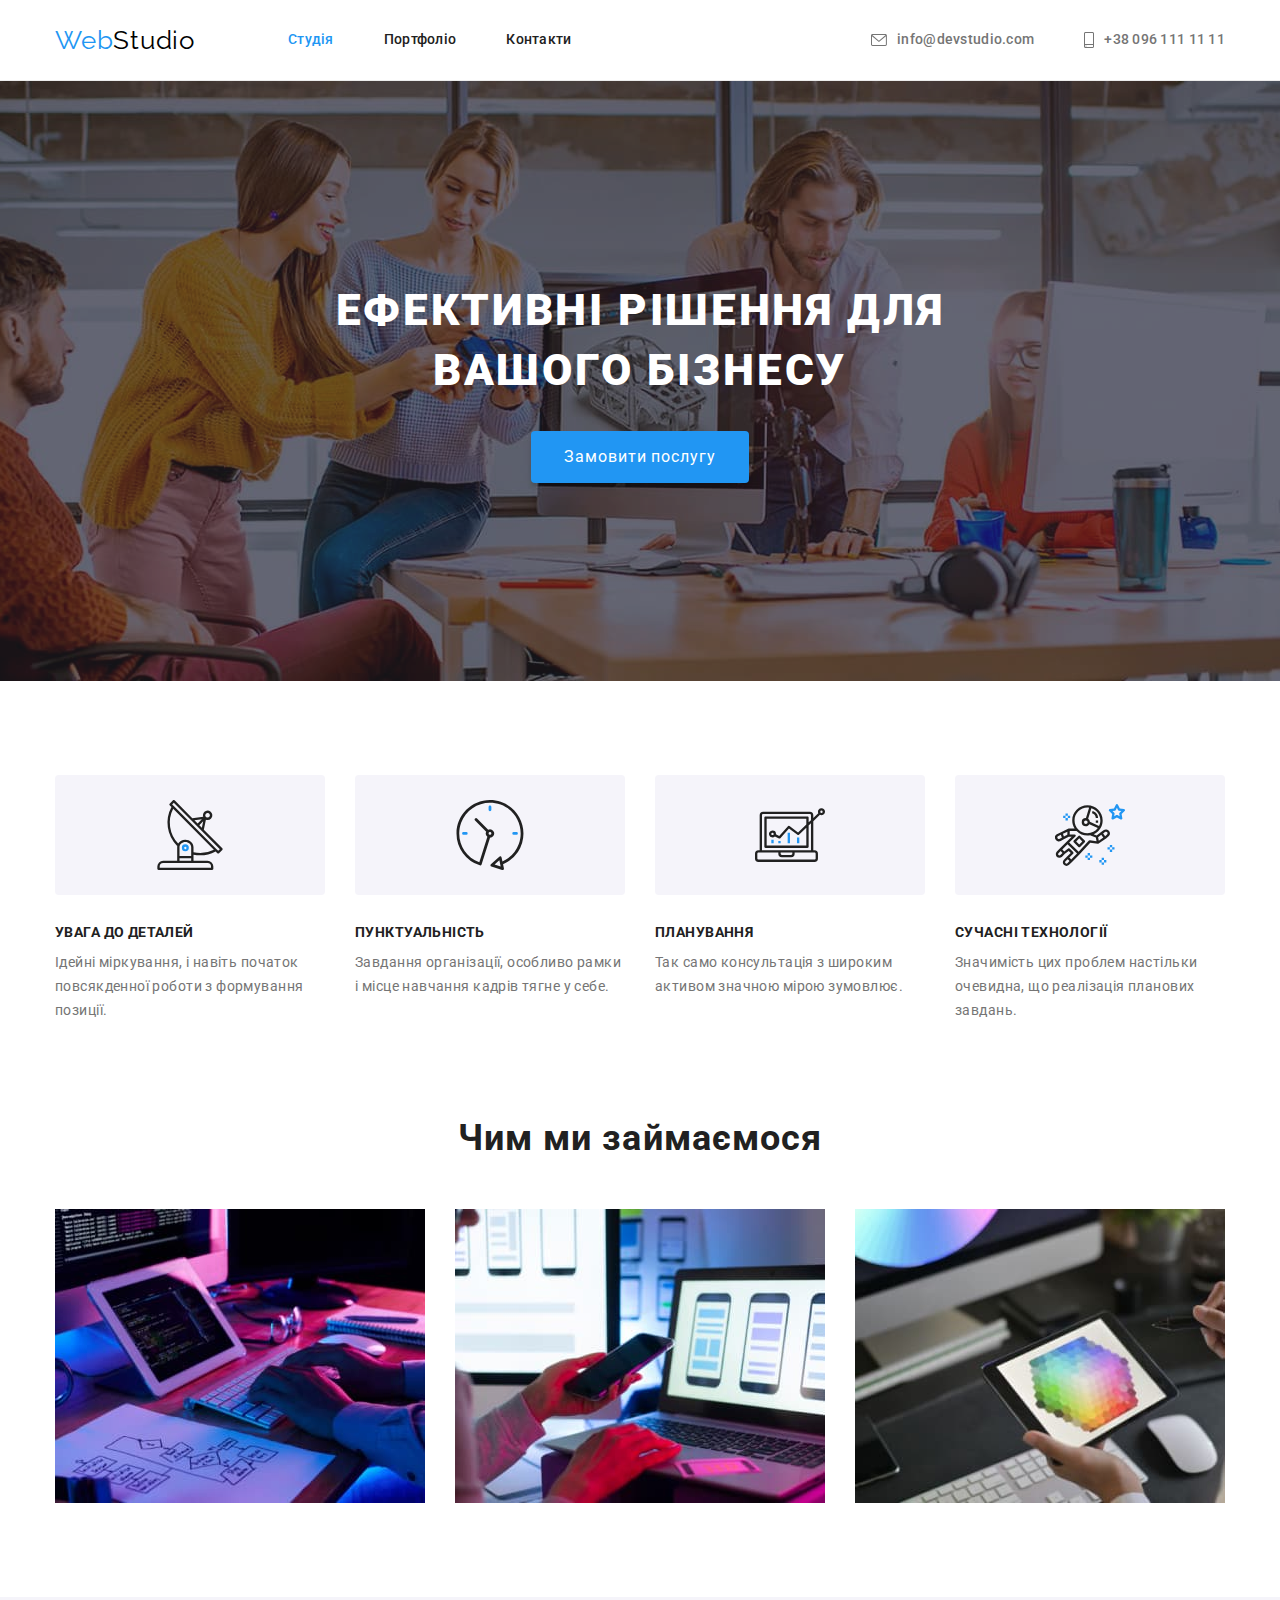
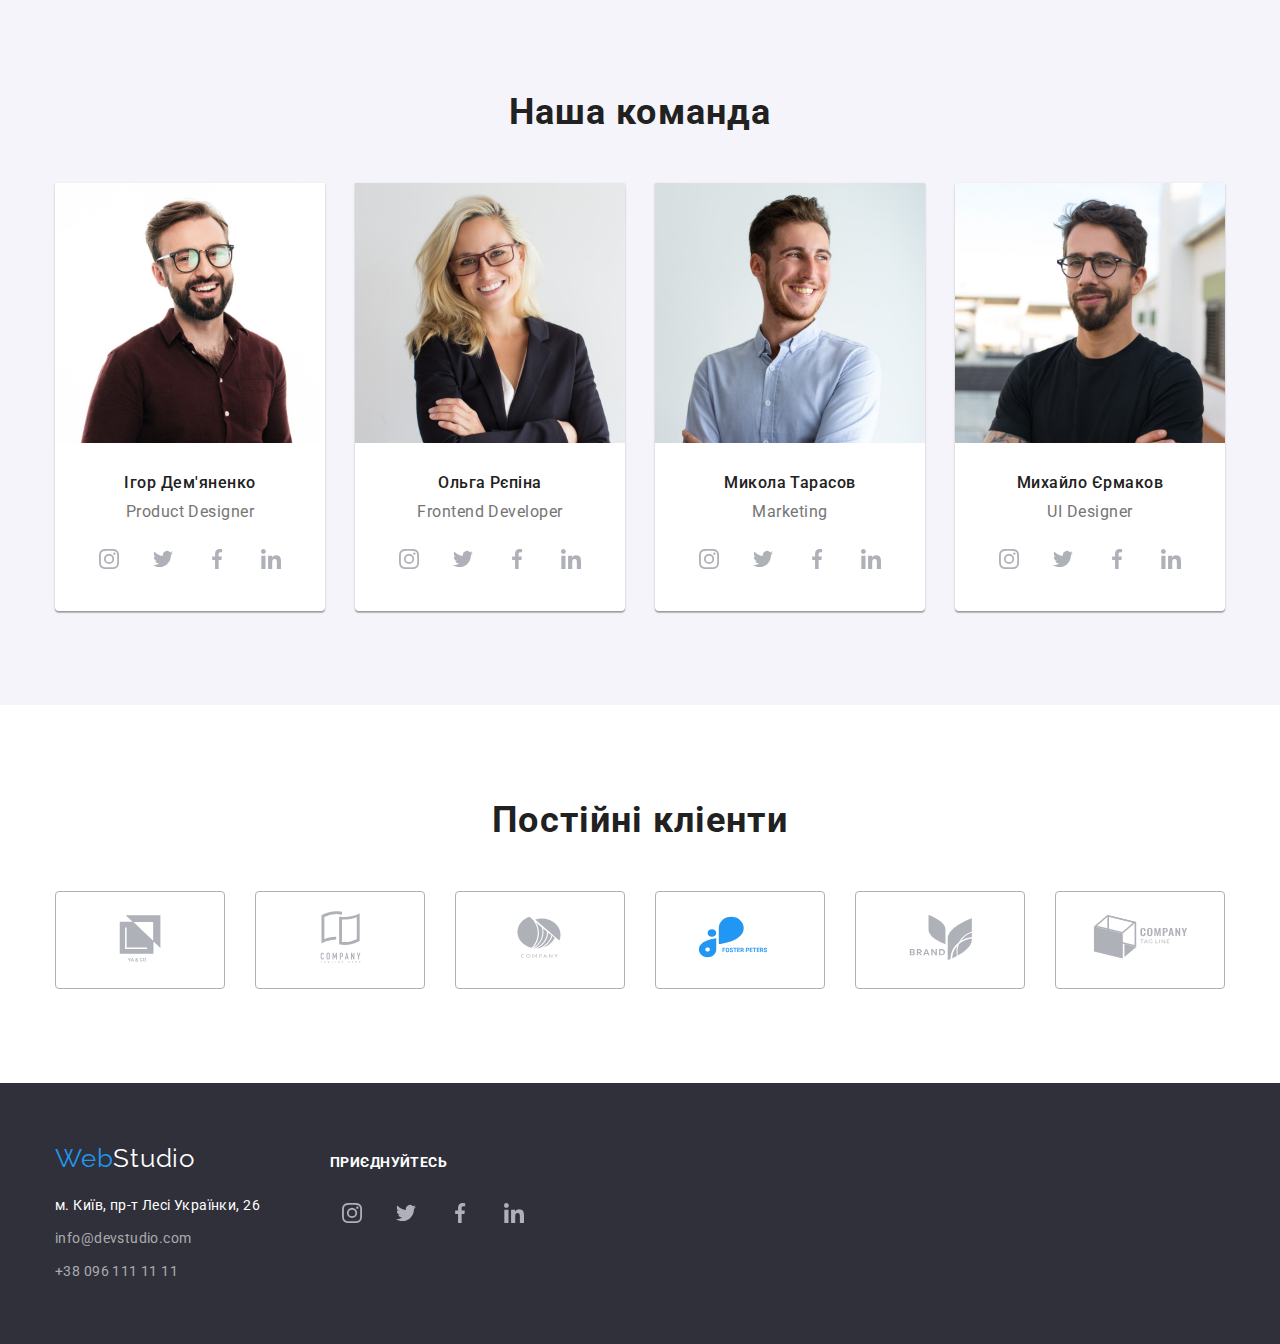
==== index.html @ e5b9669d "added section customers" ====
<!DOCTYPE html>
<html lang="uk">
  <head>
    <meta charset="UTF-8">
    <meta http-equiv="X-UA-Compatible" content="IE=edge">
    <meta name="viewport" content="width=device-width, initial-scale=1.0">
    <title>Студія</title>
    <link rel="preconnect" href="https://fonts.googleapis.com">
    <link rel="preconnect" href="https://fonts.gstatic.com" crossorigin>
    <link href="https://fonts.googleapis.com/css2?family=Raleway:wght@700&family=Roboto:wght@400;500;700;900&display=swap" rel="stylesheet">
    <link
    rel="stylesheet"
    href="https://cdnjs.cloudflare.com/ajax/libs/modern-normalize/1.0.0/modern-normalize.min.css"
    />
    <link rel="stylesheet" href="./css/style.css">
  </head>
  <body>
    <!--Верхня лінія-->
    <header class="header">
      <div class="container main-nav">
         <nav class="nav">
        <a class="logo" href="./index.html">Web<span class="logo-dark">Studio</span></a>
        <ul class="site-nav list">
          <li class="item"><a href="./index.html" class="link current">Студія</a></li>
          <li class="item"><a href="./portfolio.html" class="link">Портфоліо</a></li>
          <li class="item"><a href="" class="link">Контакти</a></li>
        </ul>
      </nav>
      <ul class="contact list">
        <li class="item">
          <svg width="16" height="12">
            <use href="./images/symbol-defs.svg#icon-envelope"></use>
          </svg>
          <a href="mailto:info@devstudio.com" class="contact-link contact-mailto">info@devstudio.com</a></li>
        <li class="item">
          <svg width="10" height="16">
            <use href="./images/symbol-defs.svg#icon-smartphone"></use>
          </svg>
          <a href="tel:+380961111111" class="contact-link contact-phone">+38 096 111 11 11</a></li>
      </ul>
      </div>
    </header>

    <main>
      <!--Шапка-->
      <section class="hero overlay">
        <div class="container">
        <h1 class="hero-title">
          Ефективні рішення для вашого бізнесу
        </h1>
        <button type="button" class="btn">Замовити послугу</button>
        </div>
      </section>
      <!--Особливості-->
      <section class="section">
        <div class="container">
        <h2 class="section-title visually-hidden">Особливості</h2>
        <ul class="features list">
          <li class="features-item icon-antenna">
            <h3 class="subtitle">Увага до деталей</h3>
            <p>Ідейні міркування, і навіть початок повсякденної роботи з формування позиції.</p>
          </li>
          <li class="features-item icon-clock">
            <h3 class="subtitle">Пунктуальність</h3>
            <p>Завдання організації, особливо рамки і місце навчання кадрів тягне у себе.</p>
          </li>
          <li class="features-item icon-diagram">
            <h3 class="subtitle">Планування</h3>
            <p>Так само консультація з широким активом значною мірою зумовлює.</p>
          </li>
          <li class="features-item icon-astronaut">
            <h3 class="subtitle">Сучасні технології</h3>
            <p>Значимість цих проблем настільки очевидна, що реалізація планових завдань.</p>
          </li>
        </ul>
        </div>
      </section>
      <!--Чим ми займаємося-->
      <section class="section thumbs-section">
        <div class="container">
        <h2 class="section-title">Чим ми займаємося</h2>
        <ul class=" thumbs list">
          <li class="item">
            <img src="./images/img1.jpg" alt="програмування" width="370" />
          </li>
          <li class="item">
            <img src="./images/img2.jpg" alt="створення макету сайта" width="370" />
          </li>
          <li class="item">
            <img src="./images/img3.jpg" alt="планшет з кольорами" width="370" />
          </li>
        </ul>
        </div>
      </section>
      <!--Наша команда-->
      <section class="teams section">
        <div class="container">
        <h2 class="section-title">Наша команда</h2>
        <ul class="members list">
          <li class="avatar">
            <img src="./images/imgcard1.jpg" alt="фото Ігор Дем'яненко" width="270" />
            <div class="member-img">
            <h3 class="member">Ігор Дем'яненко</h3>
            <p class="member-text">Product Designer</p>
            <ul class="social list">
              <li class="social-item"><a href="#">
                <svg class="social-network" width="20" height="20">
                  <use href="./images/symbol-defs.svg#icon-instagram-2"></use>
                </svg>
              </a></li>
              <li class="social-item"><a href="#">
                <svg class="social-network" width="20" height="20">
                  <use href="./images/symbol-defs.svg#icon-twitter-1"></use>
                </svg>
              </a></li>
              <li class="social-item"><a href="#">
                <svg class="social-network" width="20" height="20">
                  <use href="./images/symbol-defs.svg#icon-facebook-1"></use>
                </svg>
              </a></li>
              <li class="social-item"><a href="#">
                <svg class="social-network" width="20" height="20">
                  <use href="./images/symbol-defs.svg#icon-linkedin-1"></use>
                </svg>
              </a></li>
            </ul>
            </div>
          </li>
          <li class="avatar">
            <img src="./images/imgcard2.jpg" alt="фото Ольга Рєпіна" width="270" />
            <div class="member-img">
            <h3 class="member">Ольга Рєпіна</h3>
            <p class="member-text">Frontend Developer</p>
            <ul class="social list">
              <li class="social-item"><a href="#">
                <svg class="social-network" width="20" height="20">
                  <use href="./images/symbol-defs.svg#icon-instagram-2"></use>
                </svg>
              </a></li>
              <li class="social-item"><a href="#">
                <svg class="social-network" width="20" height="20">
                  <use href="./images/symbol-defs.svg#icon-twitter-1"></use>
                </svg>
              </a></li>
              <li class="social-item"><a href="#">
                <svg class="social-network" width="20" height="20">
                  <use href="./images/symbol-defs.svg#icon-facebook-1"></use>
                </svg>
              </a></li>
              <li class="social-item"><a href="#">
                <svg class="social-network" width="20" height="20">
                  <use href="./images/symbol-defs.svg#icon-linkedin-1"></use>
                </svg>
              </a></li>
            </ul>
            </div>
          </li>
          <li class="avatar">
            <img src="./images/imgcard3.jpg" alt="фото Микола Тарасов" width="270" />
            <div class="member-img">
            <h3 class="member">Микола Тарасов</h3>
            <p class="member-text">Marketing</p>
            <ul class="social list">
              <li class="social-item"><a href="#">
                <svg class="social-network" width="20" height="20">
                  <use href="./images/symbol-defs.svg#icon-instagram-2"></use>
                </svg>
              </a></li>
              <li class="social-item"><a href="#">
                <svg class="social-network" width="20" height="20">
                  <use href="./images/symbol-defs.svg#icon-twitter-1"></use>
                </svg>
              </a></li>
              <li class="social-item"><a href="#">
                <svg class="social-network" width="20" height="20">
                  <use href="./images/symbol-defs.svg#icon-facebook-1"></use>
                </svg>
              </a></li>
              <li class="social-item"><a href="#">
                <svg class="social-network" width="20" height="20">
                  <use href="./images/symbol-defs.svg#icon-linkedin-1"></use>
                </svg>
              </a></li>
            </ul>
            </div>
          </li>
          <li class="avatar">
            <img src="./images/imgcard4.jpg" alt="фото Михайло Єрмаков" width="270" />
            <div class="member-img">
            <h3 class="member">Михайло Єрмаков</h3>
            <p class="member-text">UI Designer</p>
            <ul class="social list">
              <li class="social-item"><a href="#">
                <svg class="social-network" width="20" height="20">
                  <use href="./images/symbol-defs.svg#icon-instagram-2"></use>
                </svg>
              </a></li>
              <li class="social-item"><a href="#">
                <svg class="social-network" width="20" height="20">
                  <use href="./images/symbol-defs.svg#icon-twitter-1"></use>
                </svg>
              </a></li>
              <li class="social-item"><a href="#">
                <svg class="social-network" width="20" height="20">
                  <use href="./images/symbol-defs.svg#icon-facebook-1"></use>
                </svg>
              </a></li>
              <li class="social-item"><a href="#">
                <svg class="social-network" width="20" height="20">
                  <use href="./images/symbol-defs.svg#icon-linkedin-1"></use>
                </svg>
              </a></li>
            </ul>
            </div>
          </li>
        </ul>
        </div>
      </section>
      <section class="section">
        <div class="container">
          <h2 class="section-title">Постійні кліенти</h2>
          <ul class="clients list">
            <li class="client-item">
              <a href="#">
                <svg class="client-icon" width="106" height="60">
                  <use href="./images/symbol-defs.svg#icon-Client-1"></use>
                </svg>
              </a></li>
            <li class="client-item">
              <a href="#">
                <svg class="client-icon" width="106" height="60">
                  <use href="./images/symbol-defs.svg#icon-Client-2"></use>
                </svg>
              </a></li>
            <li class="client-item">
              <a href="#">
                <svg class="client-icon" width="106" height="60">
                  <use href="./images/symbol-defs.svg#icon-Client-3"></use>
                </svg>
              </a></li>
            <li class="client-item">
              <a href="#">
                <svg class="client-icon" width="106" height="60">
                  <use href="./images/symbol-defs.svg#icon-Client-4"></use>
                </svg>
              </a></li>
            <li class="client-item">
              <a href="#">
                <svg class="client-icon" width="106" height="60">
                  <use href="./images/symbol-defs.svg#icon-Client-5"></use>
                </svg>
              </a></li>
            <li class="client-item">
              <a href="#">
                <svg class="client-icon" width="106" height="60">
                  <use href="./images/symbol-defs.svg#icon-Client-6"></use>
                </svg>
              </a></li>
          </ul>
        </div>
      </section>
    </main>
    <footer class="address">
      <div class="container">
      <div class="footer">
        <div>
        <a class="logo" href="./index.html">Web<span class="logo-light">Studio</span></a>
      <address class="address-item">
        <ul class="list">
          <li>
            <a class="map"
              href="https://goo.gl/maps/CPtrU1FHBa2aNyZL9"
              target="_blank"
              rel="noopener noreferrer nofollow"
              >м. Київ, пр-т Лесі Українки, 26</a
            >
          </li>
          <li class="mailto"><a href="mailto:info@devstudio.com" class="contact-link">info@devstudio.com</a></li>
          <li><a href="tel:+380961111111" class="contact-link">+38 096 111 11 11</a></li>
        </ul>
      </address>
      </div>
      <div class="join">
        <h3 class="caption">Приєднуйтесь</h3>
        <ul class="social list">
              <li class="social-item"><a href="#">
                <svg class="social-network" width="20" height="20">
                  <use href="./images/symbol-defs.svg#icon-instagram-2"></use>
                </svg>
              </a></li>
              <li class="social-item"><a href="#">
                <svg class="social-network" width="20" height="20">
                  <use href="./images/symbol-defs.svg#icon-twitter-1"></use>
                </svg>
              </a></li>
              <li class="social-item"><a href="#">
                <svg class="social-network" width="20" height="20">
                  <use href="./images/symbol-defs.svg#icon-facebook-1"></use>
                </svg>
              </a></li>
              <li class="social-item"><a href="#">
                <svg class="social-network" width="20" height="20">
                  <use href="./images/symbol-defs.svg#icon-linkedin-1"></use>
                </svg>
              </a></li>
            </ul>
      </div>
      </div>
      </div>
    </footer>
  </body>
</html>
---- css/style.css ----
/* 
font-family: 'Roboto';
font-weight: 400;500;700;900
color main color #757575
color title h2 #212121
background #FFFFFF
title hero #FFFFFF
team card job #757575
background section teams #F5F4FA
address tel color: rgba(255, 255, 255, 0.6)
logo #000000 #2196F3 #FFFFFF Raleway 700
hover #2196F3 mail #757575 
portfolio #212121 Roboto 500
 */
/* html {
   box-sizing: border-box;
}
*,
*::before,
*::after {
   box-sizing: inherit;
} */
:root {
   --primary-text-color: #757575;
   --title-text-color: #212121;
   --accent-text-color: #2196F3;
   --white-color: #FFFFFF;
   --section-background: #F5F4FA;
   --btn-hover-color: #188CE8;
   --hero-background: #C4C4C4;
   --logo-dark-color: #000000;
   --hero-background-gradient: rgba(47, 48, 58, 0.4);
   --footer-background: #2F303A;
   --client-border: #AFB1B8;
 }

body {
   margin: 0;
   background-color: var(--white-color);
   color: var(--primary-text-color);
   font-family: 'Roboto', sans-serif;
   letter-spacing: 0.03em;
}

.list {
   padding: 0;
   margin: 0;
   list-style: none;
}
.container {
   margin-left: auto;
   margin-right: auto;
   width: 1200px;
   padding-left: 15px;
   padding-right: 15px;
}
h1,
h2,
h3,
h4,
h5,
h6,
p {
   margin-top: 0;
   margin-bottom: 0;
}
img {
   display: block;
   max-width: 100%;
   height: auto;
}
/* header */
.header {
   display: block;
   border-bottom: 1px solid #ECECEC;
}
.main-nav {
   display: flex;
   align-items: center;
}
.nav {
   display: flex;
   align-items: center;
}
.nav .logo {
   margin-right: 93px;
}
.logo {
   color: var(--accent-text-color);
   font-family: 'Raleway', sans-serif;
   font-size: 26px;
   line-height: 1.19;
   letter-spacing: 0.03em;
   text-decoration: none;
}

.logo-dark {
   color: var(--logo-dark-color);
}

.logo-light {
   color: var(--white-color);
}

/* site-nav */
.site-nav {
   display: flex;
}
.site-nav .item:not(:last-child) {
   margin-right: 50px;
}
.site-nav .link {
   display: block;
   padding-top: 32px;
   padding-bottom: 32px; 
   color: var(--title-text-color);
   font-weight: 500;
   font-size: 14px;
   line-height: 1.14;
   letter-spacing: 0.02em;
   text-decoration: none;
}

.site-nav .link:hover,
.site-nav .link:focus {
   color: var(--accent-text-color);
}

.site-nav .link.current {
   color: var(--accent-text-color);
}
.contact {
   display: flex;
   margin-left: auto;
}
.contact .item + .item {
   margin-left: 50px;
}
.contact .item {
   display: inline-flex;
   align-items: center;
}
.contact .contact-link {
   display: inline-flex;
   align-items: center;
   margin-left: 10px;
   padding-top: 32px;
   padding-bottom: 32px;
   color: var(--primary-text-color);
   font-weight: 500;
   font-size: 14px;
   line-height: 1.14;
   letter-spacing: 0.02em;
   text-decoration: none;
}

/* .contact-mailto::before {
   content: "";
   width: 16px;
   height: 12px;
   margin-right: 10px;
   background-image: url(../images/envelope.svg);
   background-size: contain;
}
.contact-phone::before {
   content: "";
   width: 10px;
   height: 16px;
   margin-right: 10px;
   background-image: url(../images/smartphone.svg);
   background-size: contain;
} */

/* footer */
.address {
   padding-top: 60px;
   padding-bottom: 60px;
   background-color: var(--footer-background);
}
.address-item {
   margin-top: 20px;
}
.map {
   color: var(--white-color);
   font-style: normal;
   font-size: 14px;
   line-height: 1.71;
   letter-spacing: 0.03em;
   text-decoration: none;
}

.address .contact-link {
   color: rgba(255, 255, 255, 0.6);
   font-style: normal;
   font-size: 14px;
   line-height: 1.71;
   letter-spacing: 0.03em;
   text-decoration: none;
}

.contact-link:hover,
.contact-link:focus {
   color: var(--accent-text-color);
}
.mailto {
   margin: 9px 0;
}
.footer {
   display: flex;
}
.join {
   padding: 12px 0;
   margin-left: 70px;
}
.caption {
   margin-bottom: 20px;
   color: var(--white-color);
   font-size: 14px;
   line-height: 1.14;
   letter-spacing: 0.03em;
   text-transform: uppercase;
}

/* hero */
.hero {
   padding: 200px 0;
   background-color: var(--hero-background);
   text-align: center;
}
.overlay {
   max-width: 1600px;
   height: 600px;
   margin-left: auto;
   margin-right: auto;
   background-image:url(../images/Img\ Overlay.svg),
   url(../images/hero-background.jpg);
   background-position: center;
   background-size: cover;
   background-repeat: no-repeat;
}

.hero-title {
   margin-bottom: 30px;
   color: var(--white-color);
   font-weight: 900;
   font-size: 44px;
   line-height: 1.36;
   letter-spacing: 0.06em;
   text-transform: uppercase;
   width: 700px;
   margin: 0 auto 30px auto;

}

.btn {
   display: inline-block;
   border: 1px solid transparent;
   border-radius: 4px;
   padding: 10px 32px;
   min-width: 216px;
   /* margin-bottom: 200px; */
   background-color: var(--accent-text-color);
   color: var(--white-color);
   box-shadow: 0px 4px 4px rgba(0, 0, 0, 0.15);
   font-family: inherit;
   font-size: 16px;
   line-height: 1.88;
   letter-spacing: 0.06em;
   cursor: pointer;
}
.btn:hover,
.btn:focus {
   background-color: var(--btn-hover-color);
}
.section {
   padding-bottom: 94px;
   padding-top: 94px;
}
.visually-hidden {
   position: absolute;
   white-space: nowrap;
   width: 1px;
   height: 1px;
   overflow: hidden;
   border: 0;
   padding: 0;
   clip: rect(0 0 0 0);
   clip-path: inset(50%);
   margin: -1px;
}
.section-title {
   margin-bottom: 50px;
   color:  var(--title-text-color);
   font-size: 36px;
   line-height: 1.17;
   letter-spacing: 0.03em;
   text-align: center;
}
.subtitle {
   margin-bottom: 10px;
   color: var(--title-text-color);
   font-size: 14px;
   line-height: 1.14;
   letter-spacing: 0.03em;
   text-transform: uppercase;
}
/* features */
.features {
   display: flex;
}
.features-item + .features-item {
   margin-left: 30px;
}
.features-item {
   width: 270px;
}
.features-item::before {
   display: block;
   content: "";
   height: 120px;
   background-color: var(--section-background);
   background-size: 70px, contain;
   background-repeat: no-repeat;
   background-position: center;
   margin-bottom: 30px;
   border-radius: 4px;
}
.icon-antenna::before {
   background-image: url(../images/antenna\ 1.svg);
}
.icon-clock::before {
   background-image: url(../images/clock\ 1.svg);
}
.icon-diagram::before {
   background-image: url(../images/diagram\ 1.svg);
}
.icon-astronaut::before {
   background-image: url(../images/astronaut\ 1.svg);
}

.features p {
   font-size: 14px;
   line-height: 1.71;
   letter-spacing: 0.03em;
}

/* what we make */
.thumbs-section {
   padding-top: 0;
}
.thumbs {
   display: flex;
   margin-right: -30px;
}
.thumbs .item {
   flex-basis: calc(100%/3 - 30px);
   /* width: calc((100% - 60px) / 3); */
   margin-right: 30px;
}
/* .thumbs .item:last-child {
   margin-right: 0;
} */

/* our teams */
.teams {
   background-color: var(--section-background);
}
.members {
   display: flex;
   margin-right: -30px;
}
.avatar {
   margin-right: 30px;
   background-color: var(--white-color);
   box-shadow: 0px 1px 3px rgba(0, 0, 0, 0.12), 0px 1px 1px rgba(0, 0, 0, 0.14), 0px 2px 1px rgba(0, 0, 0, 0.2);
   border-radius: 0px 0px 4px 4px;
   text-align: center;
}
.member-img {
   padding: 30px;
}
.member {
   margin-bottom: 10px;
   color: var(--title-text-color);
   font-weight: 500;
   font-size: 16px;
   line-height: 1.19;
   letter-spacing: 0.03em;
   
}
.member-text {
   margin-bottom: 16px;
   font-size: 16px;
   line-height: 1.19;
   letter-spacing: 0.03em;
}
.social {
   display: flex;
   justify-content: center;
   margin-right: -10px;
}
.social-item {
   margin-right: 10px;

}
.social-item a {
   display: flex;
   justify-content: center;
   align-items: center;
   width: 44px;
   height: 44px;
}
.social-item a:hover {
   border-radius: 50%;
   background-color: var(--accent-text-color);
}
.social-network {
   fill: #AFB1B8;
}
.social-network:hover {
   fill: var(--white-color);
   /* stroke: var(--white-color); */
}

/* regular customers */

.clients {
   display: flex;
   margin-right: -30px;
   justify-content: center;
}
.client-item{
   margin-right: 30px;
   padding: 16px 32px;
   width: 170px;
   background-color: var(--white-color);
   border: 1px solid var(--client-border);
   border-radius: 4px;
}

/* portfolio button */
.buttons {
   display: flex;
   justify-content: center;
   margin-bottom: 50px;
}
.button {
   display: inline-block;
   border: 1px solid transparent;
   border-radius: 4px;
   padding: 6px 22px;
   min-width: 73px;
   color: var(--title-text-color);
   background-color: var(--section-background);
   font-family: inherit;
   font-weight: 500;
   font-size: 16px;
   line-height: 1.63;
   letter-spacing: 0.03em;
   cursor: pointer;
}
.buttons .item:not(:last-child) {
   margin-right: 8px;
}
.button:hover,
.button:focus {
   color: var(--white-color);
   background-color: var(--accent-text-color);
}
/* portfolio */
.portfolio {
   display: flex;
   flex-wrap: wrap;
   margin-right: -30px;
   margin-bottom: -30px;
}
.project {
   flex-basis: calc(100%/3 - 30px);
   margin-right: 30px;
   margin-bottom: 30px;
}
.project-item {
   padding: 20px 24px;
   border: 1px solid #EEEEEE;
}
.portfolio-title {
   margin-bottom: 4px;
   color: var(--title-text-color);
   font-size: 18px;
   line-height: 2;
   letter-spacing: 0.06em;
}
.portfolio p {
   color: var(--primary-text-color);
   font-size: 16px;
   line-height: 1.88;
   letter-spacing: 0.03em;
}
.portfolio a {
   background-color: var(--white-color);
   text-decoration: none;
}
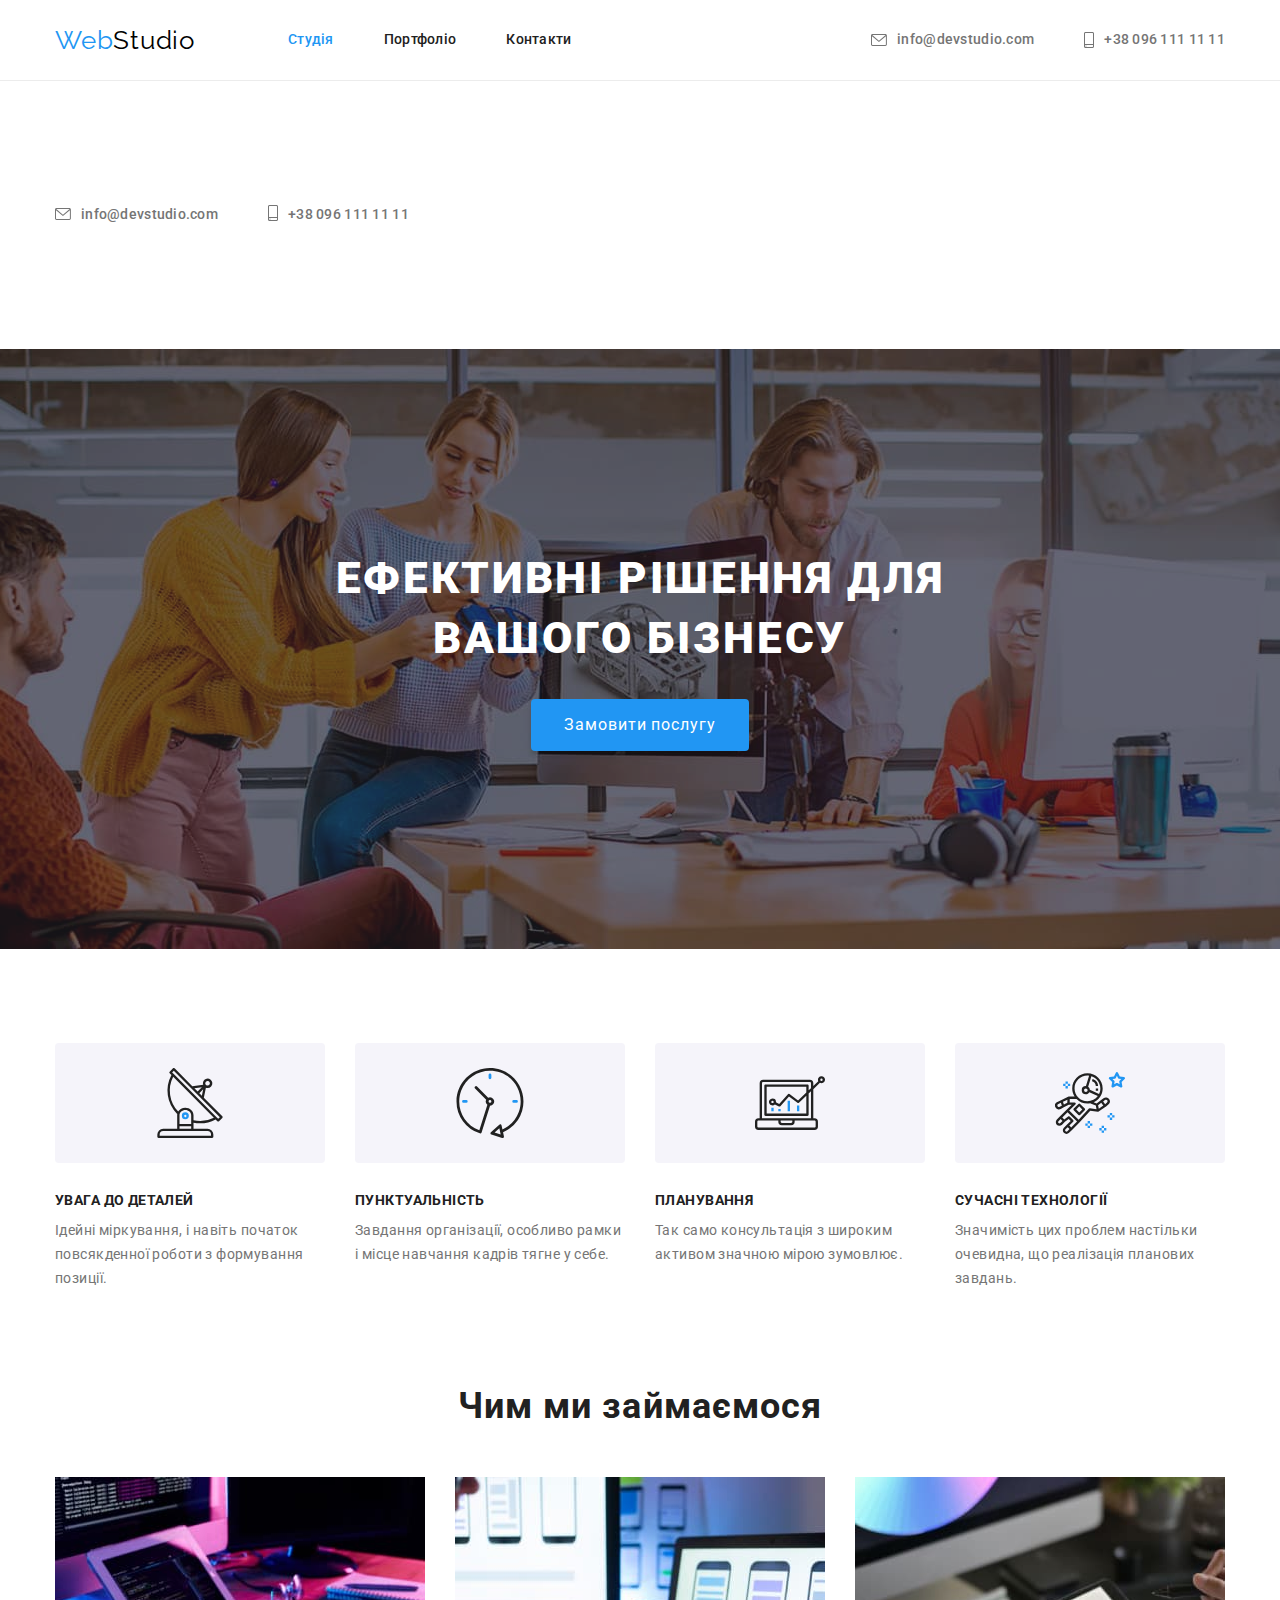
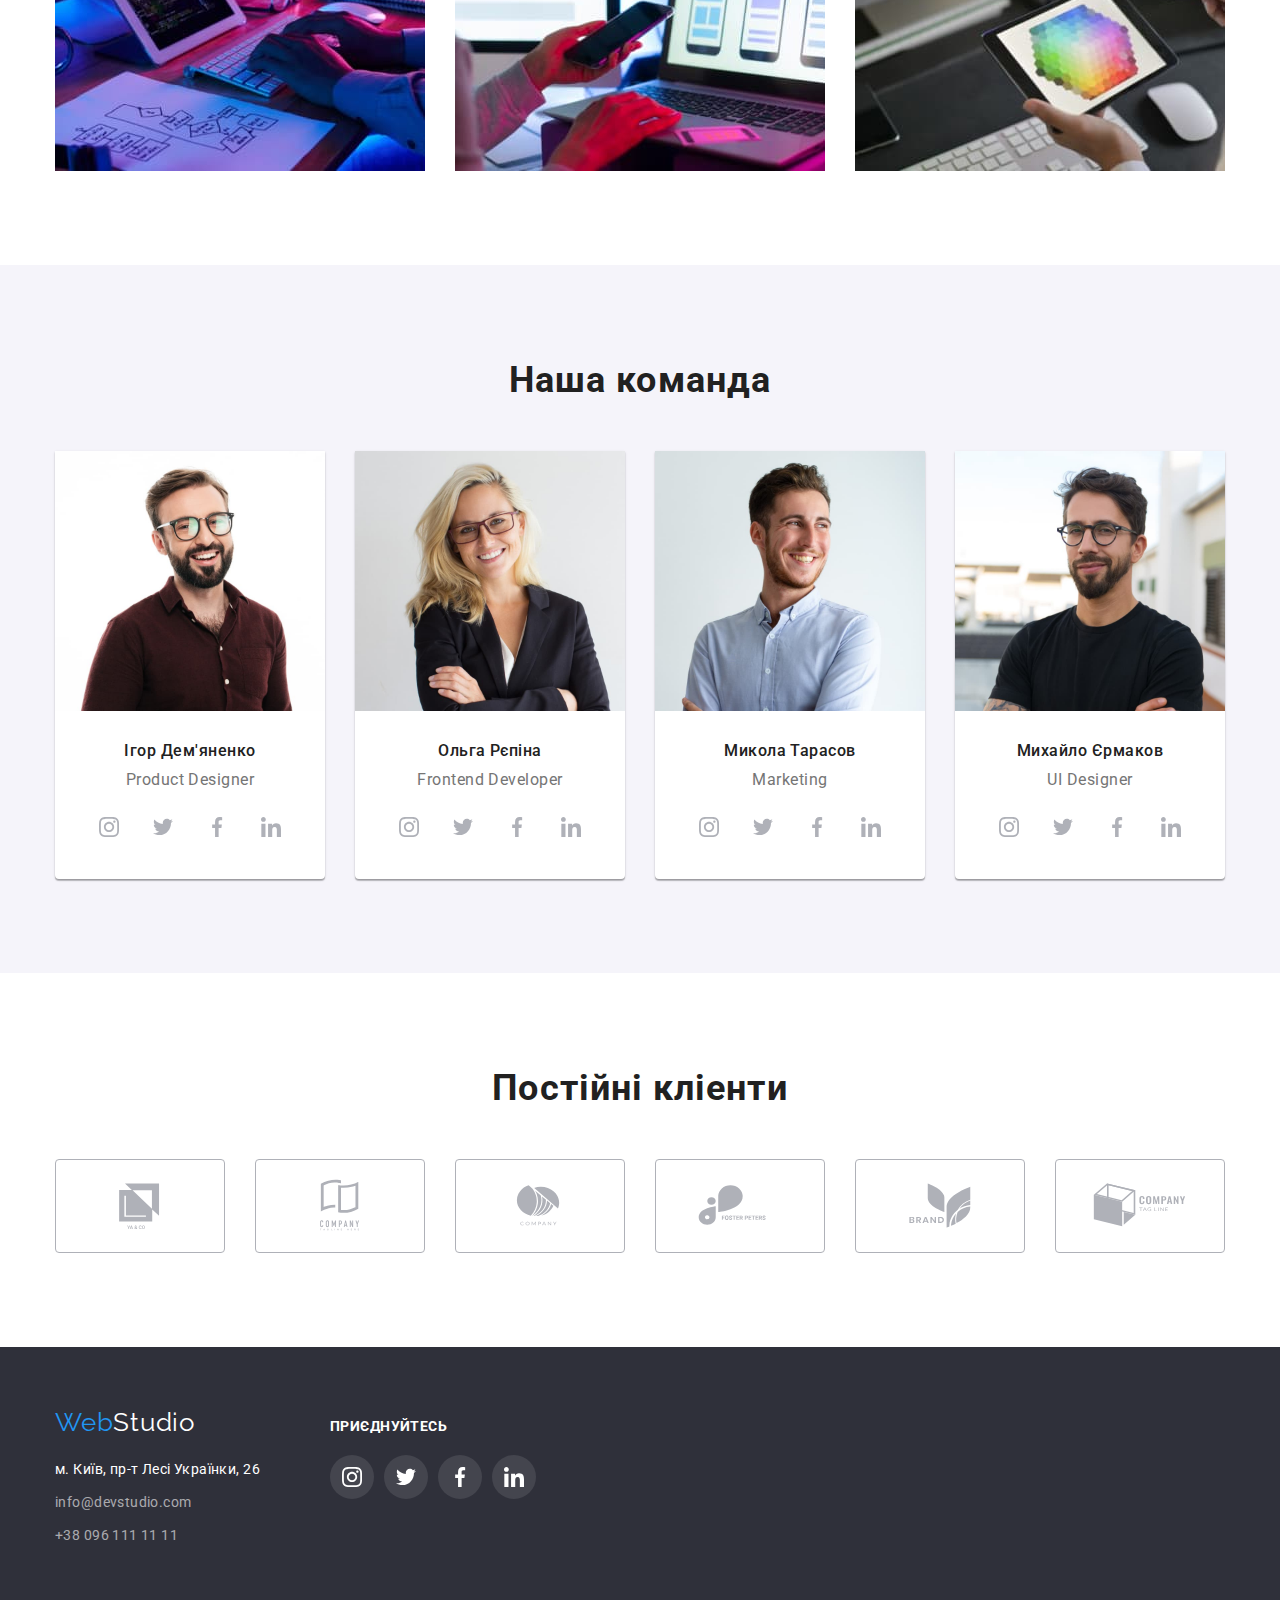
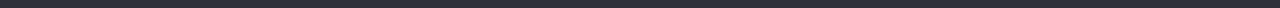
==== commit 2467449e: "Почистив спрайт" ====
--- a/index.html
+++ b/index.html
@@ -29,12 +29,12 @@
       <ul class="contact list">
         <li class="item">
           <svg width="16" height="12">
-            <use href="./images/symbol-defs.svg#icon-envelope"></use>
+            <use href="./images/symbol-defs 1.svg#icon-envelope"></use>
           </svg>
           <a href="mailto:info@devstudio.com" class="contact-link contact-mailto">info@devstudio.com</a></li>
         <li class="item">
           <svg width="10" height="16">
-            <use href="./images/symbol-defs.svg#icon-smartphone"></use>
+            <use href="./images/symbol-defs 1.svg#icon-smartphone"></use>
           </svg>
           <a href="tel:+380961111111" class="contact-link contact-phone">+38 096 111 11 11</a></li>
       </ul>
@@ -43,6 +43,22 @@
 
     <main>
       <!--Шапка-->
+      <section class="section">
+        <div class="container">
+          <ul class="contact list">
+        <li class="item">
+          <a href="mailto:info@devstudio.com"><svg class="icon-contact" width="16" height="12">
+            <use href="./images/symbol-defs 1.svg#icon-envelope"></use>
+          </svg></a>
+          <a href="mailto:info@devstudio.com" class="contact-link contact-mailto">info@devstudio.com</a></li>
+        <li class="item">
+          <a href="tel:+380961111111"><svg class="icon-contact" width="10" height="16">
+            <use href="./images/symbol-defs 1.svg#icon-smartphone"></use>
+          </svg></a>
+          <a href="tel:+380961111111" class="contact-link contact-phone">+38 096 111 11 11</a></li>
+      </ul>
+        </div>
+      </section>
       <section class="hero overlay">
         <div class="container">
         <h1 class="hero-title">
@@ -105,22 +121,22 @@
             <ul class="social list">
               <li class="social-item"><a href="#">
                 <svg class="social-network" width="20" height="20">
-                  <use href="./images/symbol-defs.svg#icon-instagram-2"></use>
-                </svg>
-              </a></li>
-              <li class="social-item"><a href="#">
-                <svg class="social-network" width="20" height="20">
-                  <use href="./images/symbol-defs.svg#icon-twitter-1"></use>
-                </svg>
-              </a></li>
-              <li class="social-item"><a href="#">
-                <svg class="social-network" width="20" height="20">
-                  <use href="./images/symbol-defs.svg#icon-facebook-1"></use>
-                </svg>
-              </a></li>
-              <li class="social-item"><a href="#">
-                <svg class="social-network" width="20" height="20">
-                  <use href="./images/symbol-defs.svg#icon-linkedin-1"></use>
+                  <use href="./images/symbol-defs 1.svg#icon-instagram-2"></use>
+                </svg>
+              </a></li>
+              <li class="social-item"><a href="#">
+                <svg class="social-network" width="20" height="20">
+                  <use href="./images/symbol-defs 1.svg#icon-twitter-1"></use>
+                </svg>
+              </a></li>
+              <li class="social-item"><a href="#">
+                <svg class="social-network" width="20" height="20">
+                  <use href="./images/symbol-defs 1.svg#icon-facebook-1"></use>
+                </svg>
+              </a></li>
+              <li class="social-item"><a href="#">
+                <svg class="social-network" width="20" height="20">
+                  <use href="./images/symbol-defs 1.svg#icon-linkedin-1"></use>
                 </svg>
               </a></li>
             </ul>
@@ -134,22 +150,22 @@
             <ul class="social list">
               <li class="social-item"><a href="#">
                 <svg class="social-network" width="20" height="20">
-                  <use href="./images/symbol-defs.svg#icon-instagram-2"></use>
-                </svg>
-              </a></li>
-              <li class="social-item"><a href="#">
-                <svg class="social-network" width="20" height="20">
-                  <use href="./images/symbol-defs.svg#icon-twitter-1"></use>
-                </svg>
-              </a></li>
-              <li class="social-item"><a href="#">
-                <svg class="social-network" width="20" height="20">
-                  <use href="./images/symbol-defs.svg#icon-facebook-1"></use>
-                </svg>
-              </a></li>
-              <li class="social-item"><a href="#">
-                <svg class="social-network" width="20" height="20">
-                  <use href="./images/symbol-defs.svg#icon-linkedin-1"></use>
+                  <use href="./images/symbol-defs 1.svg#icon-instagram-2"></use>
+                </svg>
+              </a></li>
+              <li class="social-item"><a href="#">
+                <svg class="social-network" width="20" height="20">
+                  <use href="./images/symbol-defs 1.svg#icon-twitter-1"></use>
+                </svg>
+              </a></li>
+              <li class="social-item"><a href="#">
+                <svg class="social-network" width="20" height="20">
+                  <use href="./images/symbol-defs 1.svg#icon-facebook-1"></use>
+                </svg>
+              </a></li>
+              <li class="social-item"><a href="#">
+                <svg class="social-network" width="20" height="20">
+                  <use href="./images/symbol-defs 1.svg#icon-linkedin-1"></use>
                 </svg>
               </a></li>
             </ul>
@@ -163,22 +179,22 @@
             <ul class="social list">
               <li class="social-item"><a href="#">
                 <svg class="social-network" width="20" height="20">
-                  <use href="./images/symbol-defs.svg#icon-instagram-2"></use>
-                </svg>
-              </a></li>
-              <li class="social-item"><a href="#">
-                <svg class="social-network" width="20" height="20">
-                  <use href="./images/symbol-defs.svg#icon-twitter-1"></use>
-                </svg>
-              </a></li>
-              <li class="social-item"><a href="#">
-                <svg class="social-network" width="20" height="20">
-                  <use href="./images/symbol-defs.svg#icon-facebook-1"></use>
-                </svg>
-              </a></li>
-              <li class="social-item"><a href="#">
-                <svg class="social-network" width="20" height="20">
-                  <use href="./images/symbol-defs.svg#icon-linkedin-1"></use>
+                  <use href="./images/symbol-defs 1.svg#icon-instagram-2"></use>
+                </svg>
+              </a></li>
+              <li class="social-item"><a href="#">
+                <svg class="social-network" width="20" height="20">
+                  <use href="./images/symbol-defs 1.svg#icon-twitter-1"></use>
+                </svg>
+              </a></li>
+              <li class="social-item"><a href="#">
+                <svg class="social-network" width="20" height="20">
+                  <use href="./images/symbol-defs 1.svg#icon-facebook-1"></use>
+                </svg>
+              </a></li>
+              <li class="social-item"><a href="#">
+                <svg class="social-network" width="20" height="20">
+                  <use href="./images/symbol-defs 1.svg#icon-linkedin-1"></use>
                 </svg>
               </a></li>
             </ul>
@@ -192,22 +208,22 @@
             <ul class="social list">
               <li class="social-item"><a href="#">
                 <svg class="social-network" width="20" height="20">
-                  <use href="./images/symbol-defs.svg#icon-instagram-2"></use>
-                </svg>
-              </a></li>
-              <li class="social-item"><a href="#">
-                <svg class="social-network" width="20" height="20">
-                  <use href="./images/symbol-defs.svg#icon-twitter-1"></use>
-                </svg>
-              </a></li>
-              <li class="social-item"><a href="#">
-                <svg class="social-network" width="20" height="20">
-                  <use href="./images/symbol-defs.svg#icon-facebook-1"></use>
-                </svg>
-              </a></li>
-              <li class="social-item"><a href="#">
-                <svg class="social-network" width="20" height="20">
-                  <use href="./images/symbol-defs.svg#icon-linkedin-1"></use>
+                  <use href="./images/symbol-defs 1.svg#icon-instagram-2"></use>
+                </svg>
+              </a></li>
+              <li class="social-item"><a href="#">
+                <svg class="social-network" width="20" height="20">
+                  <use href="./images/symbol-defs 1.svg#icon-twitter-1"></use>
+                </svg>
+              </a></li>
+              <li class="social-item"><a href="#">
+                <svg class="social-network" width="20" height="20">
+                  <use href="./images/symbol-defs 1.svg#icon-facebook-1"></use>
+                </svg>
+              </a></li>
+              <li class="social-item"><a href="#">
+                <svg class="social-network" width="20" height="20">
+                  <use href="./images/symbol-defs 1.svg#icon-linkedin-1"></use>
                 </svg>
               </a></li>
             </ul>
@@ -216,44 +232,45 @@
         </ul>
         </div>
       </section>
+      <!-- Постійні клієнти -->
       <section class="section">
         <div class="container">
           <h2 class="section-title">Постійні кліенти</h2>
           <ul class="clients list">
-            <li class="client-item">
-              <a href="#">
-                <svg class="client-icon" width="106" height="60">
-                  <use href="./images/symbol-defs.svg#icon-Client-1"></use>
-                </svg>
-              </a></li>
-            <li class="client-item">
-              <a href="#">
-                <svg class="client-icon" width="106" height="60">
-                  <use href="./images/symbol-defs.svg#icon-Client-2"></use>
-                </svg>
-              </a></li>
-            <li class="client-item">
-              <a href="#">
-                <svg class="client-icon" width="106" height="60">
-                  <use href="./images/symbol-defs.svg#icon-Client-3"></use>
-                </svg>
-              </a></li>
-            <li class="client-item">
-              <a href="#">
-                <svg class="client-icon" width="106" height="60">
-                  <use href="./images/symbol-defs.svg#icon-Client-4"></use>
-                </svg>
-              </a></li>
-            <li class="client-item">
-              <a href="#">
-                <svg class="client-icon" width="106" height="60">
-                  <use href="./images/symbol-defs.svg#icon-Client-5"></use>
-                </svg>
-              </a></li>
-            <li class="client-item">
-              <a href="#">
-                <svg class="client-icon" width="106" height="60">
-                  <use href="./images/symbol-defs.svg#icon-Client-6"></use>
+            <li>
+              <a href="#" class="client-item">
+                <svg class="client-icon" width="106" height="60">
+                  <use href="./images/symbol-defs 1.svg#icon-Client-1"></use>
+                </svg>
+              </a></li>
+            <li>
+              <a href="#" class="client-item">
+                <svg class="client-icon" width="106" height="60">
+                  <use href="./images/symbol-defs 1.svg#icon-Client-2"></use>
+                </svg>
+              </a></li>
+            <li>
+              <a href="#" class="client-item">
+                <svg class="client-icon" width="106" height="60">
+                  <use href="./images/symbol-defs 1.svg#icon-Client-3"></use>
+                </svg>
+              </a></li>
+            <li>
+              <a href="#" class="client-item">
+                <svg class="client-icon" width="106" height="60">
+                  <use href="./images/symbol-defs 1.svg#icon-Client-4"></use>
+                </svg>
+              </a></li>
+            <li>
+              <a href="#" class="client-item">
+                <svg class="client-icon" width="106" height="60">
+                  <use href="./images/symbol-defs 1.svg#icon-Client-5"></use>
+                </svg>
+              </a></li>
+            <li>
+              <a href="#" class="client-item">
+                <svg class="client-icon" width="106" height="60">
+                  <use href="./images/symbol-defs 1.svg#icon-Client-6"></use>
                 </svg>
               </a></li>
           </ul>
@@ -280,27 +297,27 @@
         </ul>
       </address>
       </div>
-      <div class="join">
+      <div class="footer-social">
         <h3 class="caption">Приєднуйтесь</h3>
         <ul class="social list">
-              <li class="social-item"><a href="#">
-                <svg class="social-network" width="20" height="20">
-                  <use href="./images/symbol-defs.svg#icon-instagram-2"></use>
-                </svg>
-              </a></li>
-              <li class="social-item"><a href="#">
-                <svg class="social-network" width="20" height="20">
-                  <use href="./images/symbol-defs.svg#icon-twitter-1"></use>
-                </svg>
-              </a></li>
-              <li class="social-item"><a href="#">
-                <svg class="social-network" width="20" height="20">
-                  <use href="./images/symbol-defs.svg#icon-facebook-1"></use>
-                </svg>
-              </a></li>
-              <li class="social-item"><a href="#">
-                <svg class="social-network" width="20" height="20">
-                  <use href="./images/symbol-defs.svg#icon-linkedin-1"></use>
+              <li class="social-item"><a href="#" class="social-link">
+                <svg class="social-network" width="20" height="20">
+                  <use href="./images/symbol-defs 1.svg#icon-instagram-2"></use>
+                </svg>
+              </a></li>
+              <li class="social-item"><a href="#" class="social-link">
+                <svg class="social-network" width="20" height="20">
+                  <use href="./images/symbol-defs 1.svg#icon-twitter-1"></use>
+                </svg>
+              </a></li>
+              <li class="social-item"><a href="#" class="social-link">
+                <svg class="social-network" width="20" height="20">
+                  <use href="./images/symbol-defs 1.svg#icon-facebook-1"></use>
+                </svg>
+              </a></li>
+              <li class="social-item"><a href="#" class="social-link">
+                <svg class="social-network" width="20" height="20">
+                  <use href="./images/symbol-defs 1.svg#icon-linkedin-1"></use>
                 </svg>
               </a></li>
             </ul>
--- a/css/style.css
+++ b/css/style.css
@@ -32,7 +32,8 @@
    --logo-dark-color: #000000;
    --hero-background-gradient: rgba(47, 48, 58, 0.4);
    --footer-background: #2F303A;
-   --client-border: #AFB1B8;
+   --icon-color: #AFB1B8;
+   --social-link-background: rgba(255, 255, 255, 0.1)
  }
 
 body {
@@ -154,23 +155,13 @@
    letter-spacing: 0.02em;
    text-decoration: none;
 }
-
-/* .contact-mailto::before {
-   content: "";
-   width: 16px;
-   height: 12px;
-   margin-right: 10px;
-   background-image: url(../images/envelope.svg);
-   background-size: contain;
-}
-.contact-phone::before {
-   content: "";
-   width: 10px;
-   height: 16px;
-   margin-right: 10px;
-   background-image: url(../images/smartphone.svg);
-   background-size: contain;
-} */
+.icon-contact {
+   fill: red;
+}
+.icon-contact:hover,
+.icon-contact:focus {
+   fill: var(--accent-text-color);
+}
 
 /* footer */
 .address {
@@ -209,7 +200,7 @@
 .footer {
    display: flex;
 }
-.join {
+.footer-social {
    padding: 12px 0;
    margin-left: 70px;
 }
@@ -220,6 +211,13 @@
    line-height: 1.14;
    letter-spacing: 0.03em;
    text-transform: uppercase;
+}
+.social-link {
+   border-radius: 50%;
+   background-color: var(--social-link-background);
+}
+.social-link .social-network {
+   fill: var(--white-color);
 }
 
 /* hero */
@@ -416,11 +414,10 @@
    background-color: var(--accent-text-color);
 }
 .social-network {
-   fill: #AFB1B8;
+   fill: var(--icon-color);
 }
 .social-network:hover {
    fill: var(--white-color);
-   /* stroke: var(--white-color); */
 }
 
 /* regular customers */
@@ -431,12 +428,22 @@
    justify-content: center;
 }
 .client-item{
+   display: flex;
    margin-right: 30px;
    padding: 16px 32px;
    width: 170px;
    background-color: var(--white-color);
-   border: 1px solid var(--client-border);
+   border: 1px solid var(--icon-color);
    border-radius: 4px;
+}
+.client-icon {
+   fill: var(--icon-color);
+}
+.client-item:hover {
+   border-color: var(--accent-text-color);
+}
+.client-icon:hover {
+   fill: var(--accent-text-color);
 }
 
 /* portfolio button */
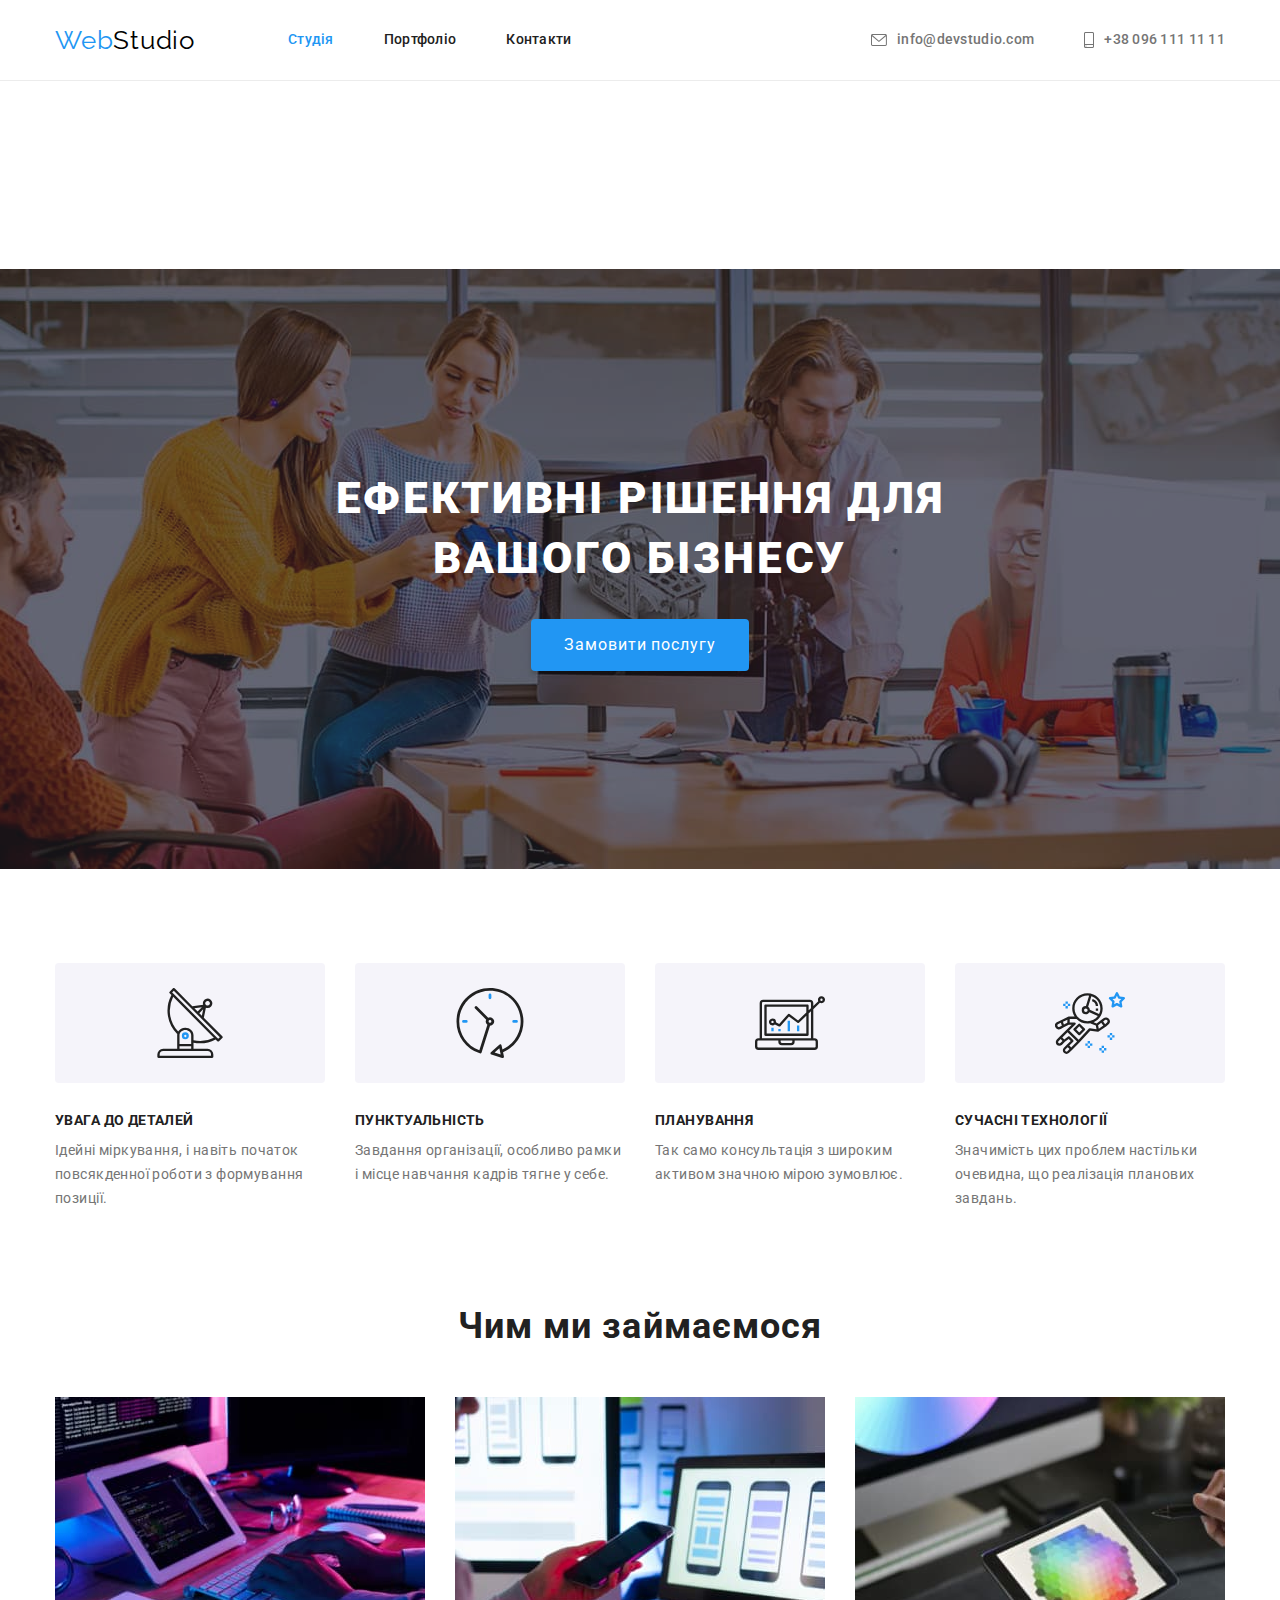
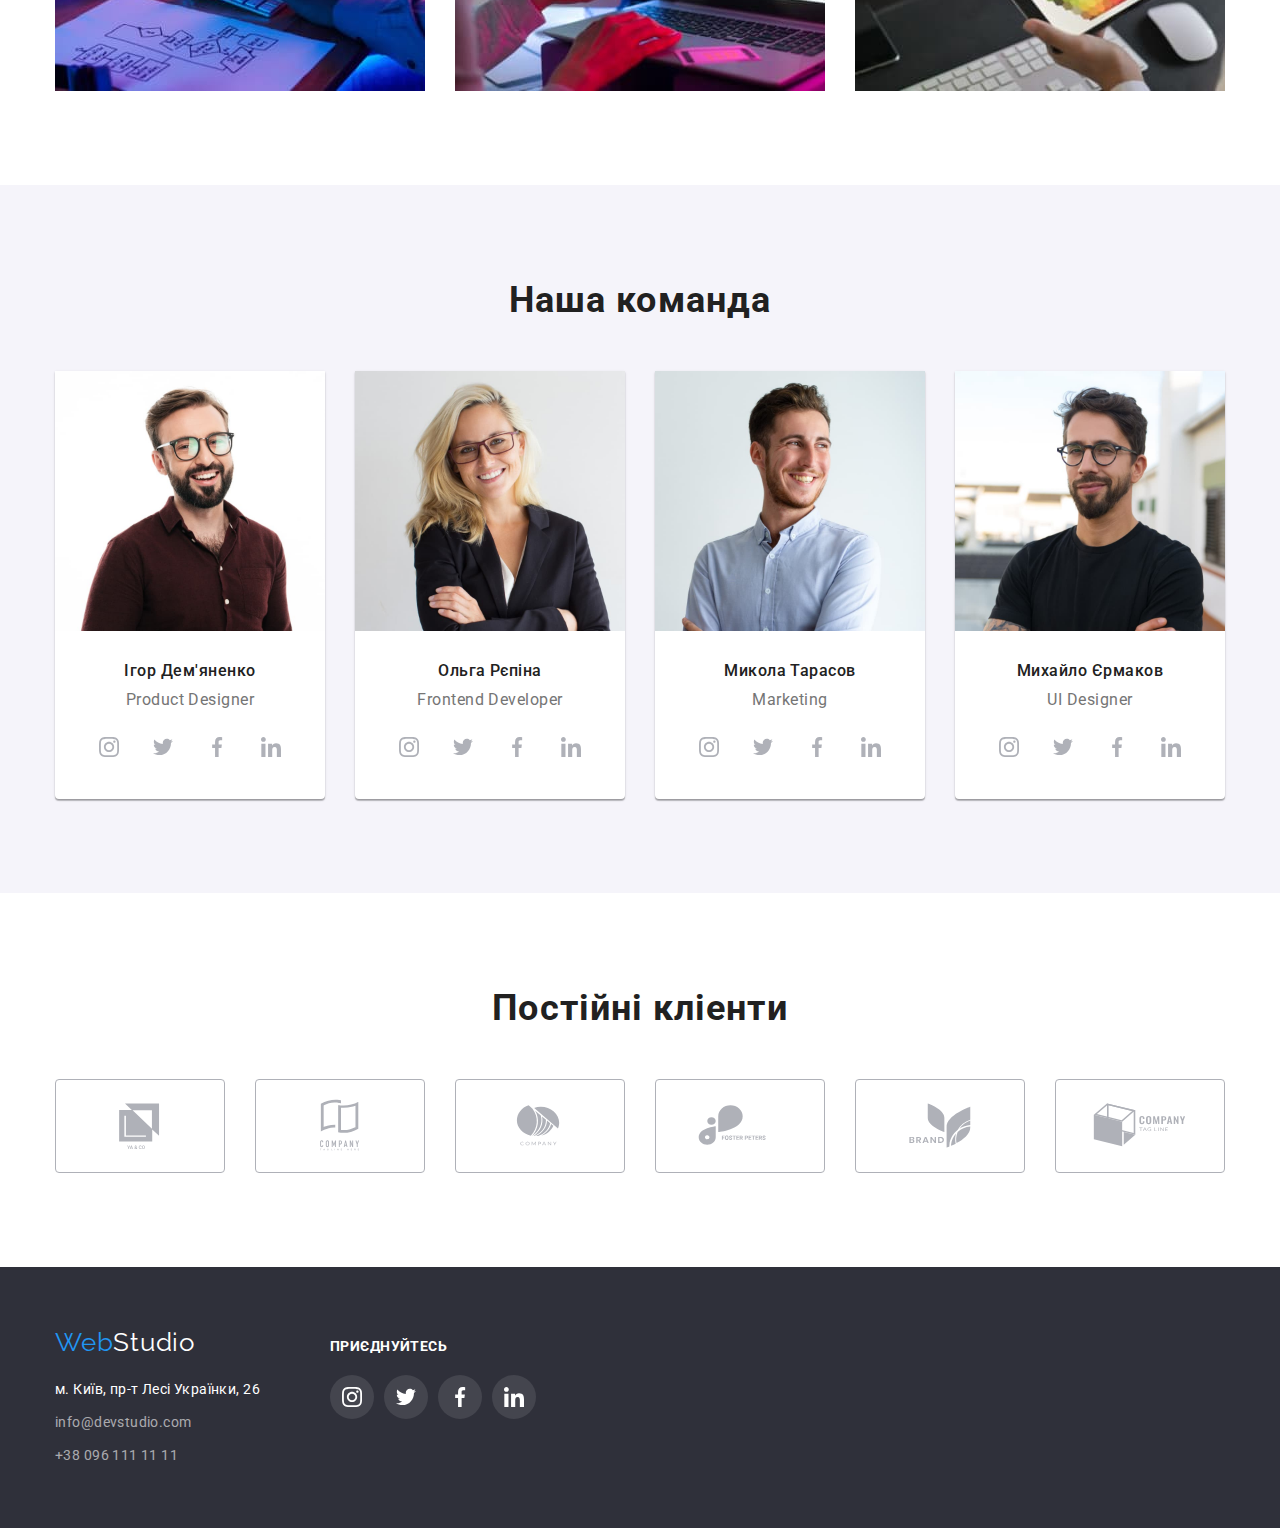
==== commit 964ddef1: "added flex for contacts" ====
--- a/index.html
+++ b/index.html
@@ -1,43 +1,52 @@
 <!DOCTYPE html>
 <html lang="uk">
   <head>
-    <meta charset="UTF-8">
-    <meta http-equiv="X-UA-Compatible" content="IE=edge">
-    <meta name="viewport" content="width=device-width, initial-scale=1.0">
+    <meta charset="UTF-8" />
+    <meta http-equiv="X-UA-Compatible" content="IE=edge" />
+    <meta name="viewport" content="width=device-width, initial-scale=1.0" />
     <title>Студія</title>
-    <link rel="preconnect" href="https://fonts.googleapis.com">
-    <link rel="preconnect" href="https://fonts.gstatic.com" crossorigin>
-    <link href="https://fonts.googleapis.com/css2?family=Raleway:wght@700&family=Roboto:wght@400;500;700;900&display=swap" rel="stylesheet">
+    <link rel="preconnect" href="https://fonts.googleapis.com" />
+    <link rel="preconnect" href="https://fonts.gstatic.com" crossorigin />
     <link
-    rel="stylesheet"
-    href="https://cdnjs.cloudflare.com/ajax/libs/modern-normalize/1.0.0/modern-normalize.min.css"
+      href="https://fonts.googleapis.com/css2?family=Raleway:wght@700&family=Roboto:wght@400;500;700;900&display=swap"
+      rel="stylesheet"
     />
-    <link rel="stylesheet" href="./css/style.css">
+    <link
+      rel="stylesheet"
+      href="https://cdnjs.cloudflare.com/ajax/libs/modern-normalize/1.0.0/modern-normalize.min.css"
+    />
+    <link rel="stylesheet" href="./css/style.css" />
   </head>
   <body>
     <!--Верхня лінія-->
     <header class="header">
       <div class="container main-nav">
-         <nav class="nav">
-        <a class="logo" href="./index.html">Web<span class="logo-dark">Studio</span></a>
-        <ul class="site-nav list">
-          <li class="item"><a href="./index.html" class="link current">Студія</a></li>
-          <li class="item"><a href="./portfolio.html" class="link">Портфоліо</a></li>
-          <li class="item"><a href="" class="link">Контакти</a></li>
-        </ul>
-      </nav>
-      <ul class="contact list">
-        <li class="item">
-          <svg width="16" height="12">
-            <use href="./images/symbol-defs 1.svg#icon-envelope"></use>
-          </svg>
-          <a href="mailto:info@devstudio.com" class="contact-link contact-mailto">info@devstudio.com</a></li>
-        <li class="item">
-          <svg width="10" height="16">
-            <use href="./images/symbol-defs 1.svg#icon-smartphone"></use>
-          </svg>
-          <a href="tel:+380961111111" class="contact-link contact-phone">+38 096 111 11 11</a></li>
-      </ul>
+        <nav class="nav">
+          <a class="logo" href="./index.html">Web<span class="logo-dark">Studio</span></a>
+          <ul class="site-nav list">
+            <li class="item"><a href="./index.html" class="link current">Студія</a></li>
+            <li class="item"><a href="./portfolio.html" class="link">Портфоліо</a></li>
+            <li class="item"><a href="" class="link">Контакти</a></li>
+          </ul>
+        </nav>
+        <ul class="contact list">
+            <li class="item">
+              <a href="mailto:info@devstudio.com" class="icon-contact-link"
+                ><svg class="icon-contact" width="16" height="12">
+                  <use href="./images/symbol-defs 1.svg#icon-envelope"></use></svg
+              ></a>
+              <a href="mailto:info@devstudio.com" class="contact-link contact-mailto"
+                >info@devstudio.com</a
+              >
+            </li>
+            <li class="item">
+              <a href="tel:+380961111111" class="icon-contact-link"
+                ><svg class="icon-contact" width="10" height="16">
+                  <use href="./images/symbol-defs 1.svg#icon-smartphone"></use></svg
+              ></a>
+              <a href="tel:+380961111111" class="contact-link contact-phone">+38 096 111 11 11</a>
+            </li>
+          </ul>
       </div>
     </header>
 
@@ -45,191 +54,210 @@
       <!--Шапка-->
       <section class="section">
         <div class="container">
-          <ul class="contact list">
-        <li class="item">
-          <a href="mailto:info@devstudio.com"><svg class="icon-contact" width="16" height="12">
-            <use href="./images/symbol-defs 1.svg#icon-envelope"></use>
-          </svg></a>
-          <a href="mailto:info@devstudio.com" class="contact-link contact-mailto">info@devstudio.com</a></li>
-        <li class="item">
-          <a href="tel:+380961111111"><svg class="icon-contact" width="10" height="16">
-            <use href="./images/symbol-defs 1.svg#icon-smartphone"></use>
-          </svg></a>
-          <a href="tel:+380961111111" class="contact-link contact-phone">+38 096 111 11 11</a></li>
-      </ul>
+          
         </div>
       </section>
       <section class="hero overlay">
         <div class="container">
-        <h1 class="hero-title">
-          Ефективні рішення для вашого бізнесу
-        </h1>
-        <button type="button" class="btn">Замовити послугу</button>
+          <h1 class="hero-title">Ефективні рішення для вашого бізнесу</h1>
+          <button type="button" class="btn">Замовити послугу</button>
         </div>
       </section>
       <!--Особливості-->
       <section class="section">
         <div class="container">
-        <h2 class="section-title visually-hidden">Особливості</h2>
-        <ul class="features list">
-          <li class="features-item icon-antenna">
-            <h3 class="subtitle">Увага до деталей</h3>
-            <p>Ідейні міркування, і навіть початок повсякденної роботи з формування позиції.</p>
-          </li>
-          <li class="features-item icon-clock">
-            <h3 class="subtitle">Пунктуальність</h3>
-            <p>Завдання організації, особливо рамки і місце навчання кадрів тягне у себе.</p>
-          </li>
-          <li class="features-item icon-diagram">
-            <h3 class="subtitle">Планування</h3>
-            <p>Так само консультація з широким активом значною мірою зумовлює.</p>
-          </li>
-          <li class="features-item icon-astronaut">
-            <h3 class="subtitle">Сучасні технології</h3>
-            <p>Значимість цих проблем настільки очевидна, що реалізація планових завдань.</p>
-          </li>
-        </ul>
+          <h2 class="section-title visually-hidden">Особливості</h2>
+          <ul class="features list">
+            <li class="features-item icon-antenna">
+              <h3 class="subtitle">Увага до деталей</h3>
+              <p>Ідейні міркування, і навіть початок повсякденної роботи з формування позиції.</p>
+            </li>
+            <li class="features-item icon-clock">
+              <h3 class="subtitle">Пунктуальність</h3>
+              <p>Завдання організації, особливо рамки і місце навчання кадрів тягне у себе.</p>
+            </li>
+            <li class="features-item icon-diagram">
+              <h3 class="subtitle">Планування</h3>
+              <p>Так само консультація з широким активом значною мірою зумовлює.</p>
+            </li>
+            <li class="features-item icon-astronaut">
+              <h3 class="subtitle">Сучасні технології</h3>
+              <p>Значимість цих проблем настільки очевидна, що реалізація планових завдань.</p>
+            </li>
+          </ul>
         </div>
       </section>
       <!--Чим ми займаємося-->
       <section class="section thumbs-section">
         <div class="container">
-        <h2 class="section-title">Чим ми займаємося</h2>
-        <ul class=" thumbs list">
-          <li class="item">
-            <img src="./images/img1.jpg" alt="програмування" width="370" />
-          </li>
-          <li class="item">
-            <img src="./images/img2.jpg" alt="створення макету сайта" width="370" />
-          </li>
-          <li class="item">
-            <img src="./images/img3.jpg" alt="планшет з кольорами" width="370" />
-          </li>
-        </ul>
+          <h2 class="section-title">Чим ми займаємося</h2>
+          <ul class="thumbs list">
+            <li class="item">
+              <img src="./images/img1.jpg" alt="програмування" width="370" />
+            </li>
+            <li class="item">
+              <img src="./images/img2.jpg" alt="створення макету сайта" width="370" />
+            </li>
+            <li class="item">
+              <img src="./images/img3.jpg" alt="планшет з кольорами" width="370" />
+            </li>
+          </ul>
         </div>
       </section>
       <!--Наша команда-->
       <section class="teams section">
         <div class="container">
-        <h2 class="section-title">Наша команда</h2>
-        <ul class="members list">
-          <li class="avatar">
-            <img src="./images/imgcard1.jpg" alt="фото Ігор Дем'яненко" width="270" />
-            <div class="member-img">
-            <h3 class="member">Ігор Дем'яненко</h3>
-            <p class="member-text">Product Designer</p>
-            <ul class="social list">
-              <li class="social-item"><a href="#">
-                <svg class="social-network" width="20" height="20">
-                  <use href="./images/symbol-defs 1.svg#icon-instagram-2"></use>
-                </svg>
-              </a></li>
-              <li class="social-item"><a href="#">
-                <svg class="social-network" width="20" height="20">
-                  <use href="./images/symbol-defs 1.svg#icon-twitter-1"></use>
-                </svg>
-              </a></li>
-              <li class="social-item"><a href="#">
-                <svg class="social-network" width="20" height="20">
-                  <use href="./images/symbol-defs 1.svg#icon-facebook-1"></use>
-                </svg>
-              </a></li>
-              <li class="social-item"><a href="#">
-                <svg class="social-network" width="20" height="20">
-                  <use href="./images/symbol-defs 1.svg#icon-linkedin-1"></use>
-                </svg>
-              </a></li>
-            </ul>
-            </div>
-          </li>
-          <li class="avatar">
-            <img src="./images/imgcard2.jpg" alt="фото Ольга Рєпіна" width="270" />
-            <div class="member-img">
-            <h3 class="member">Ольга Рєпіна</h3>
-            <p class="member-text">Frontend Developer</p>
-            <ul class="social list">
-              <li class="social-item"><a href="#">
-                <svg class="social-network" width="20" height="20">
-                  <use href="./images/symbol-defs 1.svg#icon-instagram-2"></use>
-                </svg>
-              </a></li>
-              <li class="social-item"><a href="#">
-                <svg class="social-network" width="20" height="20">
-                  <use href="./images/symbol-defs 1.svg#icon-twitter-1"></use>
-                </svg>
-              </a></li>
-              <li class="social-item"><a href="#">
-                <svg class="social-network" width="20" height="20">
-                  <use href="./images/symbol-defs 1.svg#icon-facebook-1"></use>
-                </svg>
-              </a></li>
-              <li class="social-item"><a href="#">
-                <svg class="social-network" width="20" height="20">
-                  <use href="./images/symbol-defs 1.svg#icon-linkedin-1"></use>
-                </svg>
-              </a></li>
-            </ul>
-            </div>
-          </li>
-          <li class="avatar">
-            <img src="./images/imgcard3.jpg" alt="фото Микола Тарасов" width="270" />
-            <div class="member-img">
-            <h3 class="member">Микола Тарасов</h3>
-            <p class="member-text">Marketing</p>
-            <ul class="social list">
-              <li class="social-item"><a href="#">
-                <svg class="social-network" width="20" height="20">
-                  <use href="./images/symbol-defs 1.svg#icon-instagram-2"></use>
-                </svg>
-              </a></li>
-              <li class="social-item"><a href="#">
-                <svg class="social-network" width="20" height="20">
-                  <use href="./images/symbol-defs 1.svg#icon-twitter-1"></use>
-                </svg>
-              </a></li>
-              <li class="social-item"><a href="#">
-                <svg class="social-network" width="20" height="20">
-                  <use href="./images/symbol-defs 1.svg#icon-facebook-1"></use>
-                </svg>
-              </a></li>
-              <li class="social-item"><a href="#">
-                <svg class="social-network" width="20" height="20">
-                  <use href="./images/symbol-defs 1.svg#icon-linkedin-1"></use>
-                </svg>
-              </a></li>
-            </ul>
-            </div>
-          </li>
-          <li class="avatar">
-            <img src="./images/imgcard4.jpg" alt="фото Михайло Єрмаков" width="270" />
-            <div class="member-img">
-            <h3 class="member">Михайло Єрмаков</h3>
-            <p class="member-text">UI Designer</p>
-            <ul class="social list">
-              <li class="social-item"><a href="#">
-                <svg class="social-network" width="20" height="20">
-                  <use href="./images/symbol-defs 1.svg#icon-instagram-2"></use>
-                </svg>
-              </a></li>
-              <li class="social-item"><a href="#">
-                <svg class="social-network" width="20" height="20">
-                  <use href="./images/symbol-defs 1.svg#icon-twitter-1"></use>
-                </svg>
-              </a></li>
-              <li class="social-item"><a href="#">
-                <svg class="social-network" width="20" height="20">
-                  <use href="./images/symbol-defs 1.svg#icon-facebook-1"></use>
-                </svg>
-              </a></li>
-              <li class="social-item"><a href="#">
-                <svg class="social-network" width="20" height="20">
-                  <use href="./images/symbol-defs 1.svg#icon-linkedin-1"></use>
-                </svg>
-              </a></li>
-            </ul>
-            </div>
-          </li>
-        </ul>
+          <h2 class="section-title">Наша команда</h2>
+          <ul class="members list">
+            <li class="avatar">
+              <img src="./images/imgcard1.jpg" alt="фото Ігор Дем'яненко" width="270" />
+              <div class="member-img">
+                <h3 class="member">Ігор Дем'яненко</h3>
+                <p class="member-text">Product Designer</p>
+                <ul class="social list">
+                  <li class="social-item">
+                    <a href="#">
+                      <svg class="social-network" width="20" height="20">
+                        <use href="./images/symbol-defs 1.svg#icon-instagram-2"></use>
+                      </svg>
+                    </a>
+                  </li>
+                  <li class="social-item">
+                    <a href="#">
+                      <svg class="social-network" width="20" height="20">
+                        <use href="./images/symbol-defs 1.svg#icon-twitter-1"></use>
+                      </svg>
+                    </a>
+                  </li>
+                  <li class="social-item">
+                    <a href="#">
+                      <svg class="social-network" width="20" height="20">
+                        <use href="./images/symbol-defs 1.svg#icon-facebook-1"></use>
+                      </svg>
+                    </a>
+                  </li>
+                  <li class="social-item">
+                    <a href="#">
+                      <svg class="social-network" width="20" height="20">
+                        <use href="./images/symbol-defs 1.svg#icon-linkedin-1"></use>
+                      </svg>
+                    </a>
+                  </li>
+                </ul>
+              </div>
+            </li>
+            <li class="avatar">
+              <img src="./images/imgcard2.jpg" alt="фото Ольга Рєпіна" width="270" />
+              <div class="member-img">
+                <h3 class="member">Ольга Рєпіна</h3>
+                <p class="member-text">Frontend Developer</p>
+                <ul class="social list">
+                  <li class="social-item">
+                    <a href="#">
+                      <svg class="social-network" width="20" height="20">
+                        <use href="./images/symbol-defs 1.svg#icon-instagram-2"></use>
+                      </svg>
+                    </a>
+                  </li>
+                  <li class="social-item">
+                    <a href="#">
+                      <svg class="social-network" width="20" height="20">
+                        <use href="./images/symbol-defs 1.svg#icon-twitter-1"></use>
+                      </svg>
+                    </a>
+                  </li>
+                  <li class="social-item">
+                    <a href="#">
+                      <svg class="social-network" width="20" height="20">
+                        <use href="./images/symbol-defs 1.svg#icon-facebook-1"></use>
+                      </svg>
+                    </a>
+                  </li>
+                  <li class="social-item">
+                    <a href="#">
+                      <svg class="social-network" width="20" height="20">
+                        <use href="./images/symbol-defs 1.svg#icon-linkedin-1"></use>
+                      </svg>
+                    </a>
+                  </li>
+                </ul>
+              </div>
+            </li>
+            <li class="avatar">
+              <img src="./images/imgcard3.jpg" alt="фото Микола Тарасов" width="270" />
+              <div class="member-img">
+                <h3 class="member">Микола Тарасов</h3>
+                <p class="member-text">Marketing</p>
+                <ul class="social list">
+                  <li class="social-item">
+                    <a href="#">
+                      <svg class="social-network" width="20" height="20">
+                        <use href="./images/symbol-defs 1.svg#icon-instagram-2"></use>
+                      </svg>
+                    </a>
+                  </li>
+                  <li class="social-item">
+                    <a href="#">
+                      <svg class="social-network" width="20" height="20">
+                        <use href="./images/symbol-defs 1.svg#icon-twitter-1"></use>
+                      </svg>
+                    </a>
+                  </li>
+                  <li class="social-item">
+                    <a href="#">
+                      <svg class="social-network" width="20" height="20">
+                        <use href="./images/symbol-defs 1.svg#icon-facebook-1"></use>
+                      </svg>
+                    </a>
+                  </li>
+                  <li class="social-item">
+                    <a href="#">
+                      <svg class="social-network" width="20" height="20">
+                        <use href="./images/symbol-defs 1.svg#icon-linkedin-1"></use>
+                      </svg>
+                    </a>
+                  </li>
+                </ul>
+              </div>
+            </li>
+            <li class="avatar">
+              <img src="./images/imgcard4.jpg" alt="фото Михайло Єрмаков" width="270" />
+              <div class="member-img">
+                <h3 class="member">Михайло Єрмаков</h3>
+                <p class="member-text">UI Designer</p>
+                <ul class="social list">
+                  <li class="social-item">
+                    <a href="#">
+                      <svg class="social-network" width="20" height="20">
+                        <use href="./images/symbol-defs 1.svg#icon-instagram-2"></use>
+                      </svg>
+                    </a>
+                  </li>
+                  <li class="social-item">
+                    <a href="#">
+                      <svg class="social-network" width="20" height="20">
+                        <use href="./images/symbol-defs 1.svg#icon-twitter-1"></use>
+                      </svg>
+                    </a>
+                  </li>
+                  <li class="social-item">
+                    <a href="#">
+                      <svg class="social-network" width="20" height="20">
+                        <use href="./images/symbol-defs 1.svg#icon-facebook-1"></use>
+                      </svg>
+                    </a>
+                  </li>
+                  <li class="social-item">
+                    <a href="#">
+                      <svg class="social-network" width="20" height="20">
+                        <use href="./images/symbol-defs 1.svg#icon-linkedin-1"></use>
+                      </svg>
+                    </a>
+                  </li>
+                </ul>
+              </div>
+            </li>
+          </ul>
         </div>
       </section>
       <!-- Постійні клієнти -->
@@ -242,87 +270,104 @@
                 <svg class="client-icon" width="106" height="60">
                   <use href="./images/symbol-defs 1.svg#icon-Client-1"></use>
                 </svg>
-              </a></li>
+              </a>
+            </li>
             <li>
               <a href="#" class="client-item">
                 <svg class="client-icon" width="106" height="60">
                   <use href="./images/symbol-defs 1.svg#icon-Client-2"></use>
                 </svg>
-              </a></li>
+              </a>
+            </li>
             <li>
               <a href="#" class="client-item">
                 <svg class="client-icon" width="106" height="60">
                   <use href="./images/symbol-defs 1.svg#icon-Client-3"></use>
                 </svg>
-              </a></li>
+              </a>
+            </li>
             <li>
               <a href="#" class="client-item">
                 <svg class="client-icon" width="106" height="60">
                   <use href="./images/symbol-defs 1.svg#icon-Client-4"></use>
                 </svg>
-              </a></li>
+              </a>
+            </li>
             <li>
               <a href="#" class="client-item">
                 <svg class="client-icon" width="106" height="60">
                   <use href="./images/symbol-defs 1.svg#icon-Client-5"></use>
                 </svg>
-              </a></li>
+              </a>
+            </li>
             <li>
               <a href="#" class="client-item">
                 <svg class="client-icon" width="106" height="60">
                   <use href="./images/symbol-defs 1.svg#icon-Client-6"></use>
                 </svg>
-              </a></li>
+              </a>
+            </li>
           </ul>
         </div>
       </section>
     </main>
     <footer class="address">
       <div class="container">
-      <div class="footer">
-        <div>
-        <a class="logo" href="./index.html">Web<span class="logo-light">Studio</span></a>
-      <address class="address-item">
-        <ul class="list">
-          <li>
-            <a class="map"
-              href="https://goo.gl/maps/CPtrU1FHBa2aNyZL9"
-              target="_blank"
-              rel="noopener noreferrer nofollow"
-              >м. Київ, пр-т Лесі Українки, 26</a
-            >
-          </li>
-          <li class="mailto"><a href="mailto:info@devstudio.com" class="contact-link">info@devstudio.com</a></li>
-          <li><a href="tel:+380961111111" class="contact-link">+38 096 111 11 11</a></li>
-        </ul>
-      </address>
-      </div>
-      <div class="footer-social">
-        <h3 class="caption">Приєднуйтесь</h3>
-        <ul class="social list">
-              <li class="social-item"><a href="#" class="social-link">
-                <svg class="social-network" width="20" height="20">
-                  <use href="./images/symbol-defs 1.svg#icon-instagram-2"></use>
-                </svg>
-              </a></li>
-              <li class="social-item"><a href="#" class="social-link">
-                <svg class="social-network" width="20" height="20">
-                  <use href="./images/symbol-defs 1.svg#icon-twitter-1"></use>
-                </svg>
-              </a></li>
-              <li class="social-item"><a href="#" class="social-link">
-                <svg class="social-network" width="20" height="20">
-                  <use href="./images/symbol-defs 1.svg#icon-facebook-1"></use>
-                </svg>
-              </a></li>
-              <li class="social-item"><a href="#" class="social-link">
-                <svg class="social-network" width="20" height="20">
-                  <use href="./images/symbol-defs 1.svg#icon-linkedin-1"></use>
-                </svg>
-              </a></li>
+        <div class="footer">
+          <div>
+            <a class="logo" href="./index.html">Web<span class="logo-light">Studio</span></a>
+            <address class="address-item">
+              <ul class="list">
+                <li>
+                  <a
+                    class="map"
+                    href="https://goo.gl/maps/CPtrU1FHBa2aNyZL9"
+                    target="_blank"
+                    rel="noopener noreferrer nofollow"
+                    >м. Київ, пр-т Лесі Українки, 26</a
+                  >
+                </li>
+                <li class="mailto">
+                  <a href="mailto:info@devstudio.com" class="contact-link">info@devstudio.com</a>
+                </li>
+                <li><a href="tel:+380961111111" class="contact-link">+38 096 111 11 11</a></li>
+              </ul>
+            </address>
+          </div>
+          <div class="footer-social">
+            <h3 class="caption">Приєднуйтесь</h3>
+            <ul class="social list">
+              <li class="social-item">
+                <a href="#" class="social-link">
+                  <svg class="social-network" width="20" height="20">
+                    <use href="./images/symbol-defs 1.svg#icon-instagram-2"></use>
+                  </svg>
+                </a>
+              </li>
+              <li class="social-item">
+                <a href="#" class="social-link">
+                  <svg class="social-network" width="20" height="20">
+                    <use href="./images/symbol-defs 1.svg#icon-twitter-1"></use>
+                  </svg>
+                </a>
+              </li>
+              <li class="social-item">
+                <a href="#" class="social-link">
+                  <svg class="social-network" width="20" height="20">
+                    <use href="./images/symbol-defs 1.svg#icon-facebook-1"></use>
+                  </svg>
+                </a>
+              </li>
+              <li class="social-item">
+                <a href="#" class="social-link">
+                  <svg class="social-network" width="20" height="20">
+                    <use href="./images/symbol-defs 1.svg#icon-linkedin-1"></use>
+                  </svg>
+                </a>
+              </li>
             </ul>
-      </div>
-      </div>
+          </div>
+        </div>
       </div>
     </footer>
   </body>
--- a/css/style.css
+++ b/css/style.css
@@ -155,8 +155,12 @@
    letter-spacing: 0.02em;
    text-decoration: none;
 }
+.icon-contact-link {
+   display: inline-flex;
+   align-items: center;
+}
 .icon-contact {
-   fill: red;
+   fill: var(--primary-text-color);
 }
 .icon-contact:hover,
 .icon-contact:focus {
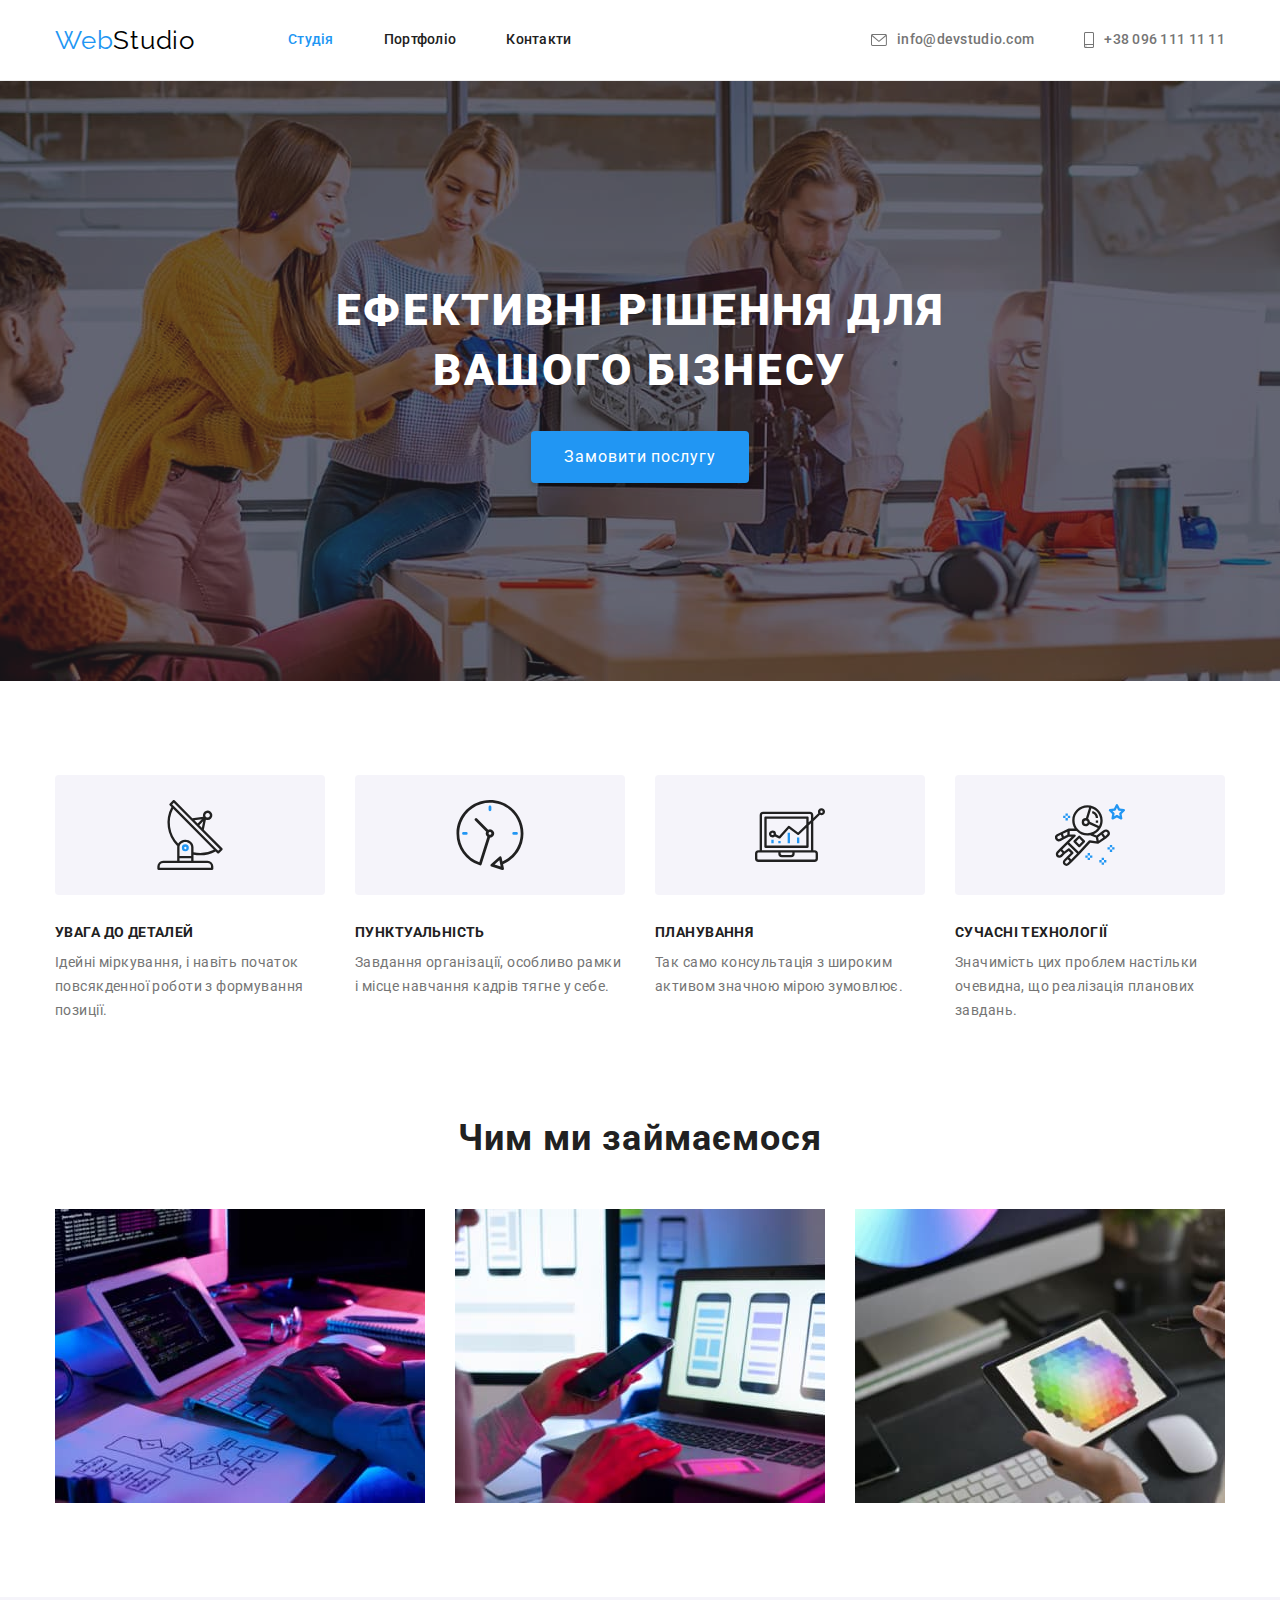
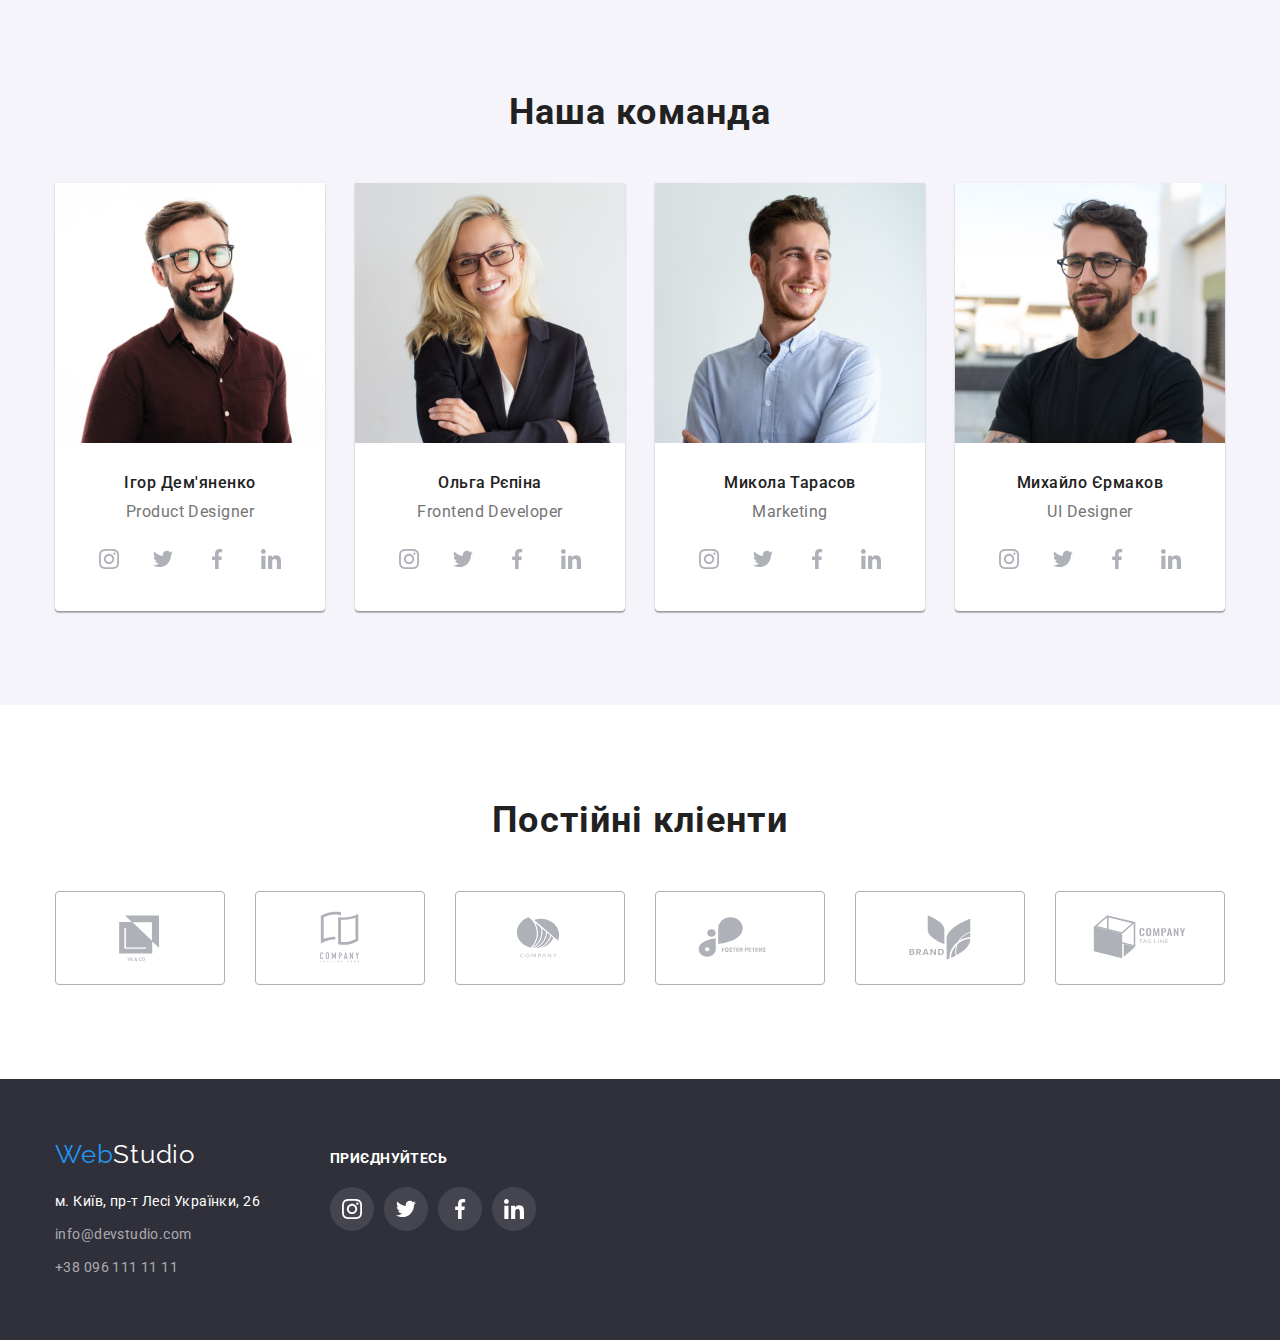
==== commit 68259b63: "added shadow with hover" ====
--- a/index.html
+++ b/index.html
@@ -52,11 +52,6 @@
 
     <main>
       <!--Шапка-->
-      <section class="section">
-        <div class="container">
-          
-        </div>
-      </section>
       <section class="hero overlay">
         <div class="container">
           <h1 class="hero-title">Ефективні рішення для вашого бізнесу</h1>
--- a/css/style.css
+++ b/css/style.css
@@ -478,6 +478,8 @@
 .button:focus {
    color: var(--white-color);
    background-color: var(--accent-text-color);
+   box-shadow: 0px 3px 1px rgba(0, 0, 0, 0.1), 0px 1px 2px rgba(0, 0, 0, 0.08), 0px 2px 2px rgba(0, 0, 0, 0.12);
+   border-radius: 4px;
 }
 /* portfolio */
 .portfolio {
@@ -511,4 +513,8 @@
 .portfolio a {
    background-color: var(--white-color);
    text-decoration: none;
-}+}
+.project:hover {
+   /* border: 1px solid #EEEEEE; */
+      box-shadow: 0px 1px 1px rgba(0, 0, 0, 0.12), 0px 4px 4px rgba(0, 0, 0, 0.06), 1px 4px 6px rgba(0, 0, 0, 0.16);
+}
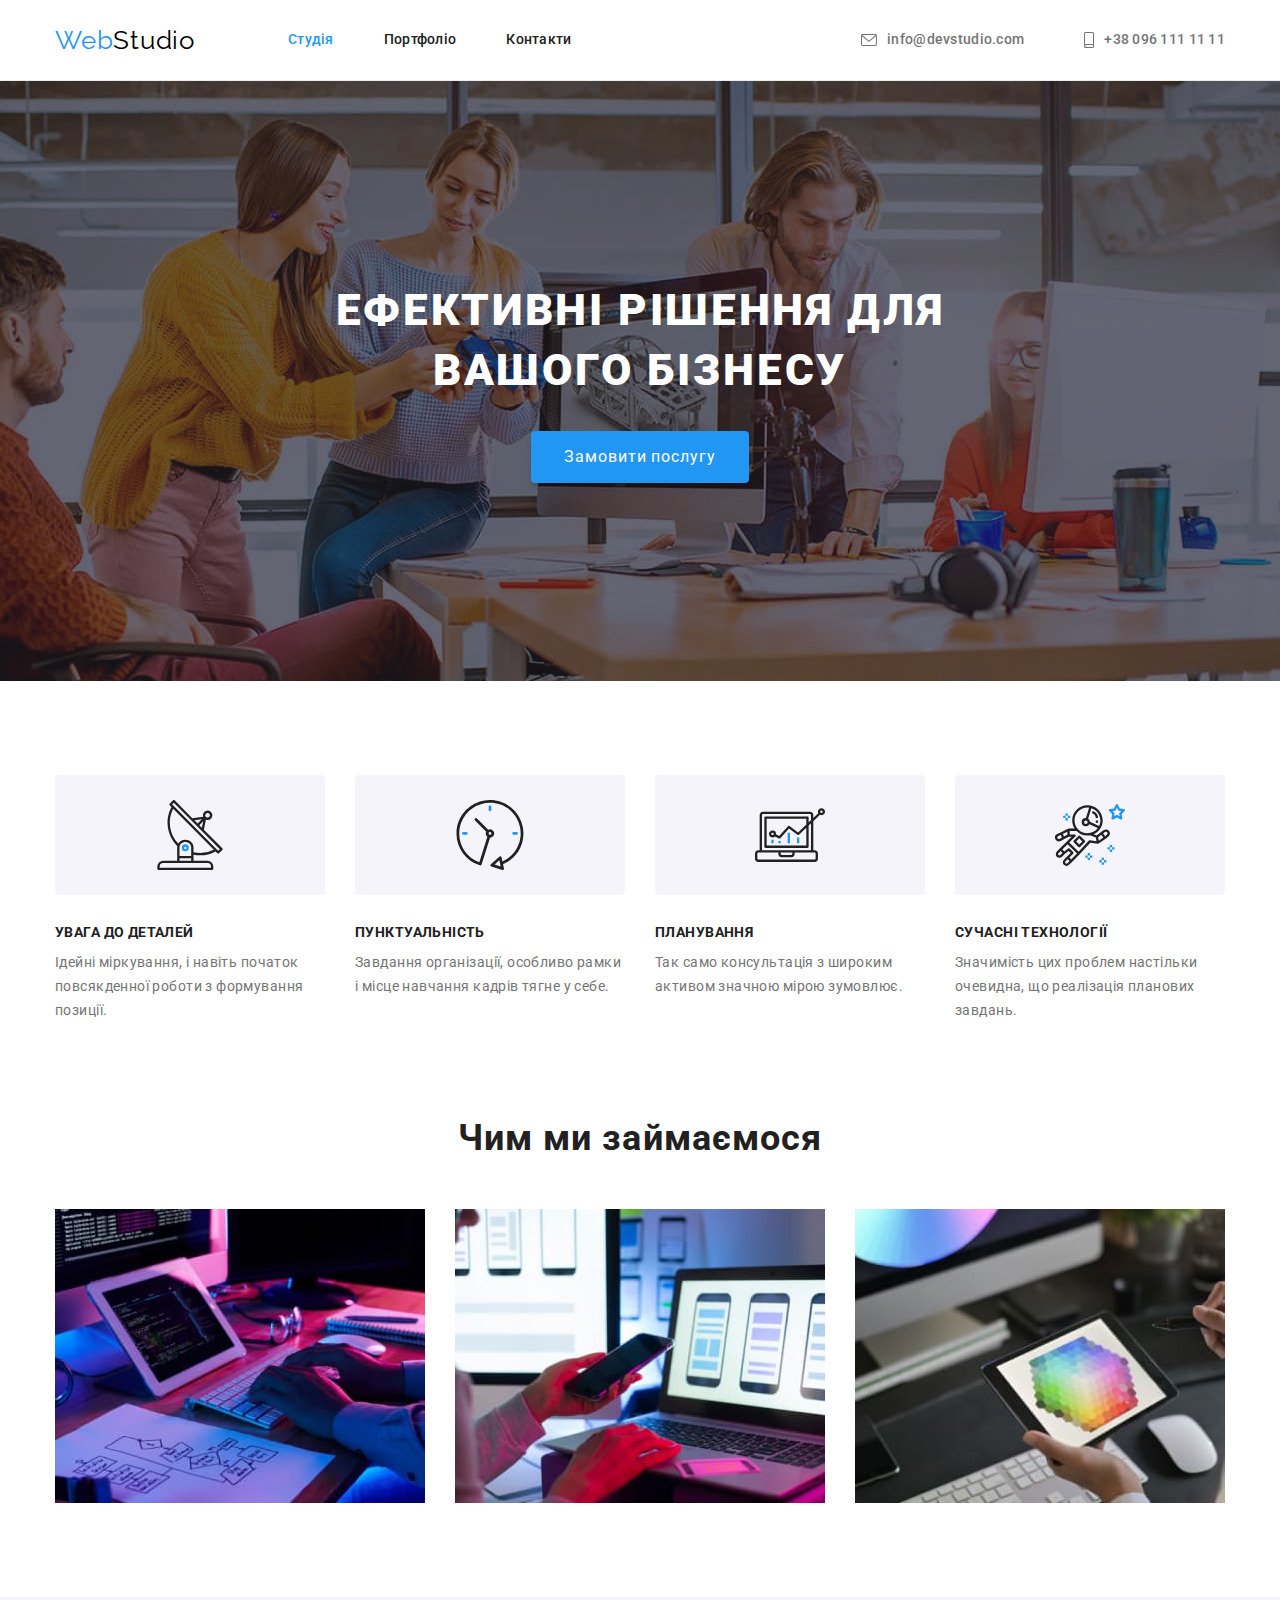
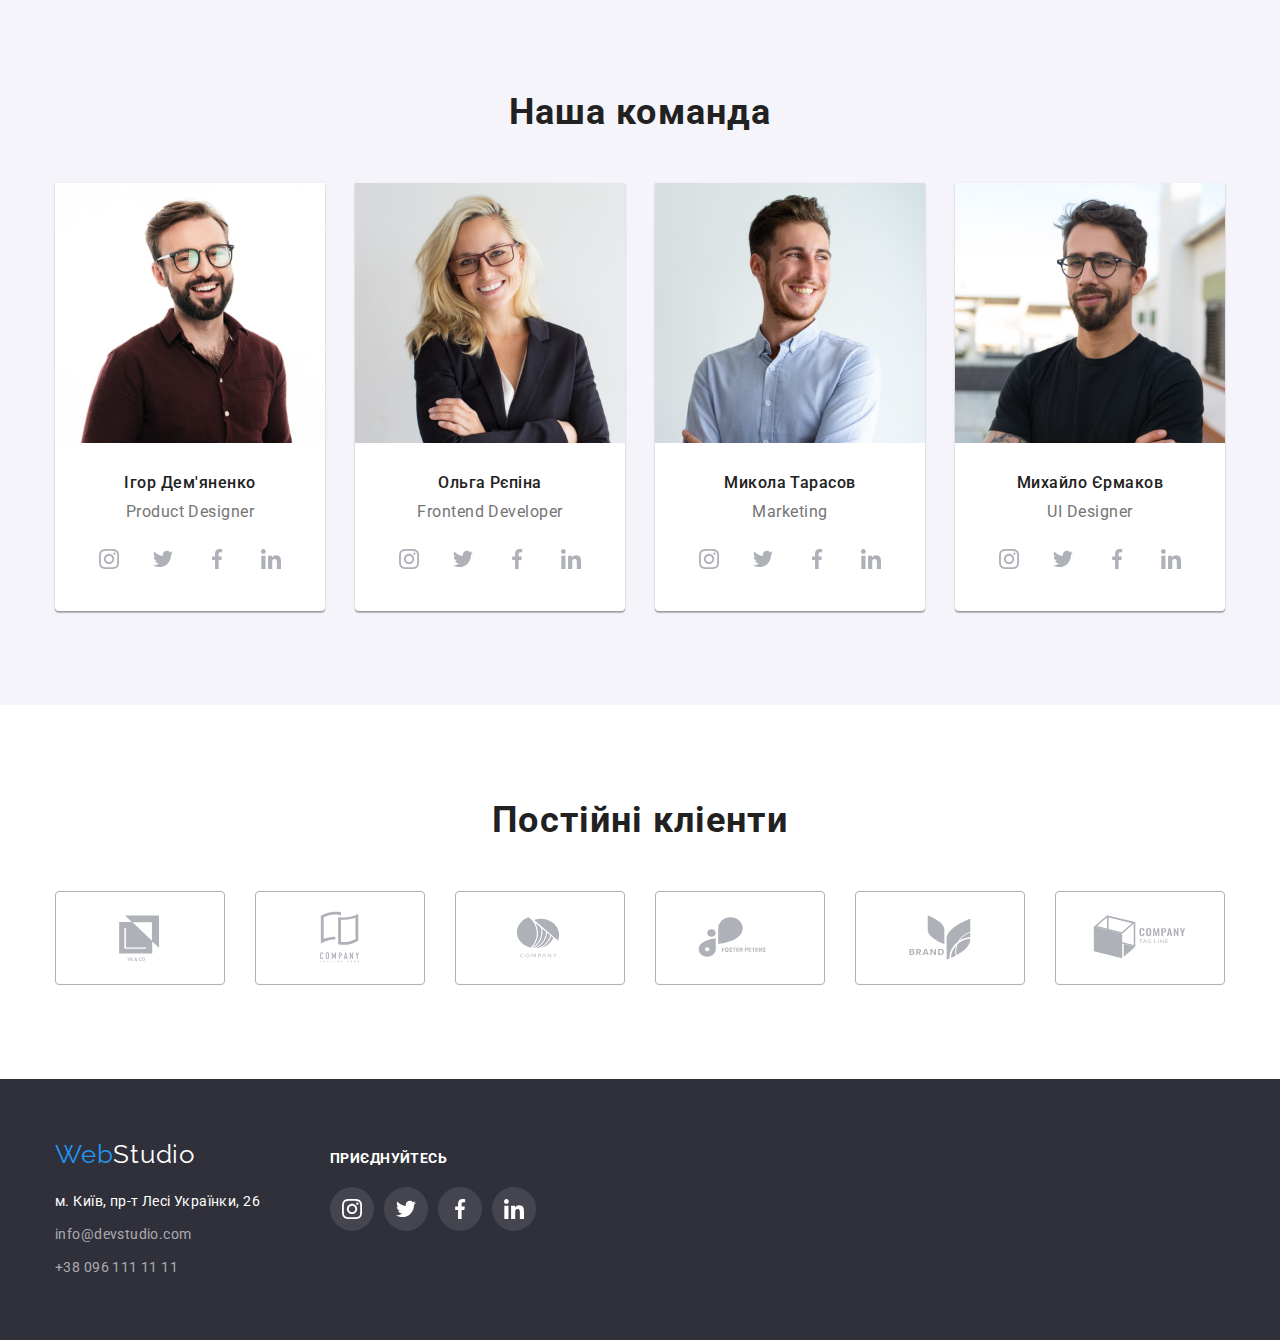
==== commit 1e1a9c9e: "replace footer and header in portfolio" ====
--- a/index.html
+++ b/index.html
@@ -31,20 +31,16 @@
         </nav>
         <ul class="contact list">
             <li class="item">
-              <a href="mailto:info@devstudio.com" class="icon-contact-link"
-                ><svg class="icon-contact" width="16" height="12">
-                  <use href="./images/symbol-defs 1.svg#icon-envelope"></use></svg
-              ></a>
-              <a href="mailto:info@devstudio.com" class="contact-link contact-mailto"
-                >info@devstudio.com</a
-              >
-            </li>
-            <li class="item">
-              <a href="tel:+380961111111" class="icon-contact-link"
-                ><svg class="icon-contact" width="10" height="16">
-                  <use href="./images/symbol-defs 1.svg#icon-smartphone"></use></svg
-              ></a>
-              <a href="tel:+380961111111" class="contact-link contact-phone">+38 096 111 11 11</a>
+              <a href="mailto:info@devstudio.com" class="contact-link contact-mailto">
+                <svg class="icon-contact" width="16" height="12">
+                  <use href="./images/symbol-defs 1.svg#icon-envelope"></use></svg>
+                <span>info@devstudio.com</span></a>
+            </li>
+            <li class="item">
+              <a href="tel:+380961111111" class="contact-link contact-phone">
+                <svg class="icon-contact" width="10" height="16">
+                  <use href="./images/symbol-defs 1.svg#icon-smartphone"></use></svg>
+                <span>+38 096 111 11 11</span></a>
             </li>
           </ul>
       </div>
--- a/css/style.css
+++ b/css/style.css
@@ -33,7 +33,9 @@
    --hero-background-gradient: rgba(47, 48, 58, 0.4);
    --footer-background: #2F303A;
    --icon-color: #AFB1B8;
-   --social-link-background: rgba(255, 255, 255, 0.1)
+   --social-link-background: rgba(255, 255, 255, 0.1);
+   --header-border-color: #ECECEC;
+   --project-item-border-color: #EEEEEE;
  }
 
 body {
@@ -74,7 +76,7 @@
 /* header */
 .header {
    display: block;
-   border-bottom: 1px solid #ECECEC;
+   border-bottom: 1px solid var(--header-border-color);
 }
 .main-nav {
    display: flex;
@@ -155,11 +157,9 @@
    letter-spacing: 0.02em;
    text-decoration: none;
 }
-.icon-contact-link {
-   display: inline-flex;
-   align-items: center;
-}
+
 .icon-contact {
+   margin-right: 10px;
    fill: var(--primary-text-color);
 }
 .icon-contact:hover,
@@ -261,7 +261,6 @@
    border-radius: 4px;
    padding: 10px 32px;
    min-width: 216px;
-   /* margin-bottom: 200px; */
    background-color: var(--accent-text-color);
    color: var(--white-color);
    box-shadow: 0px 4px 4px rgba(0, 0, 0, 0.15);
@@ -357,13 +356,8 @@
 }
 .thumbs .item {
    flex-basis: calc(100%/3 - 30px);
-   /* width: calc((100% - 60px) / 3); */
    margin-right: 30px;
 }
-/* .thumbs .item:last-child {
-   margin-right: 0;
-} */
-
 /* our teams */
 .teams {
    background-color: var(--section-background);
@@ -413,14 +407,16 @@
    width: 44px;
    height: 44px;
 }
-.social-item a:hover {
+.social-item a:hover,
+.social-item a:focus {
    border-radius: 50%;
    background-color: var(--accent-text-color);
 }
 .social-network {
    fill: var(--icon-color);
 }
-.social-network:hover {
+.social-network:hover,
+.social-network:focus {
    fill: var(--white-color);
 }
 
@@ -495,7 +491,7 @@
 }
 .project-item {
    padding: 20px 24px;
-   border: 1px solid #EEEEEE;
+   border: 1px solid var(--project-item-border-color);
 }
 .portfolio-title {
    margin-bottom: 4px;
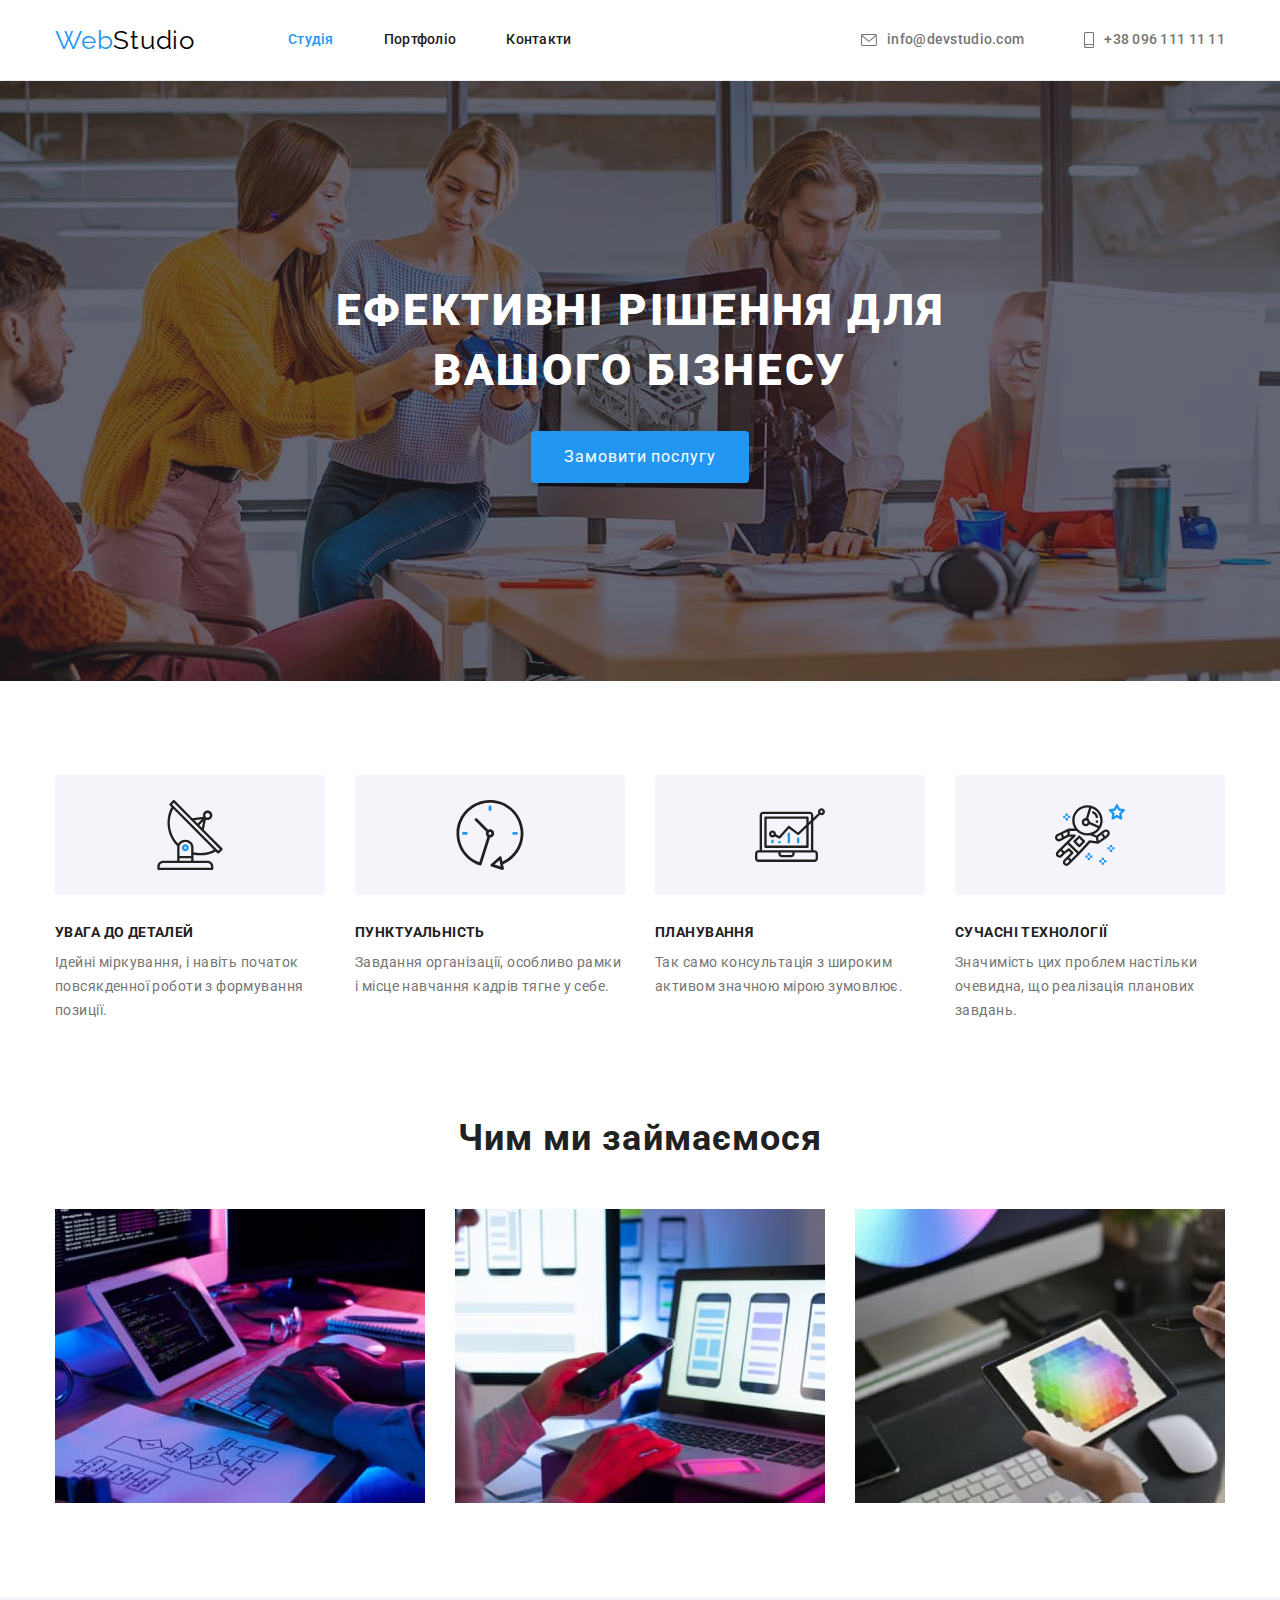
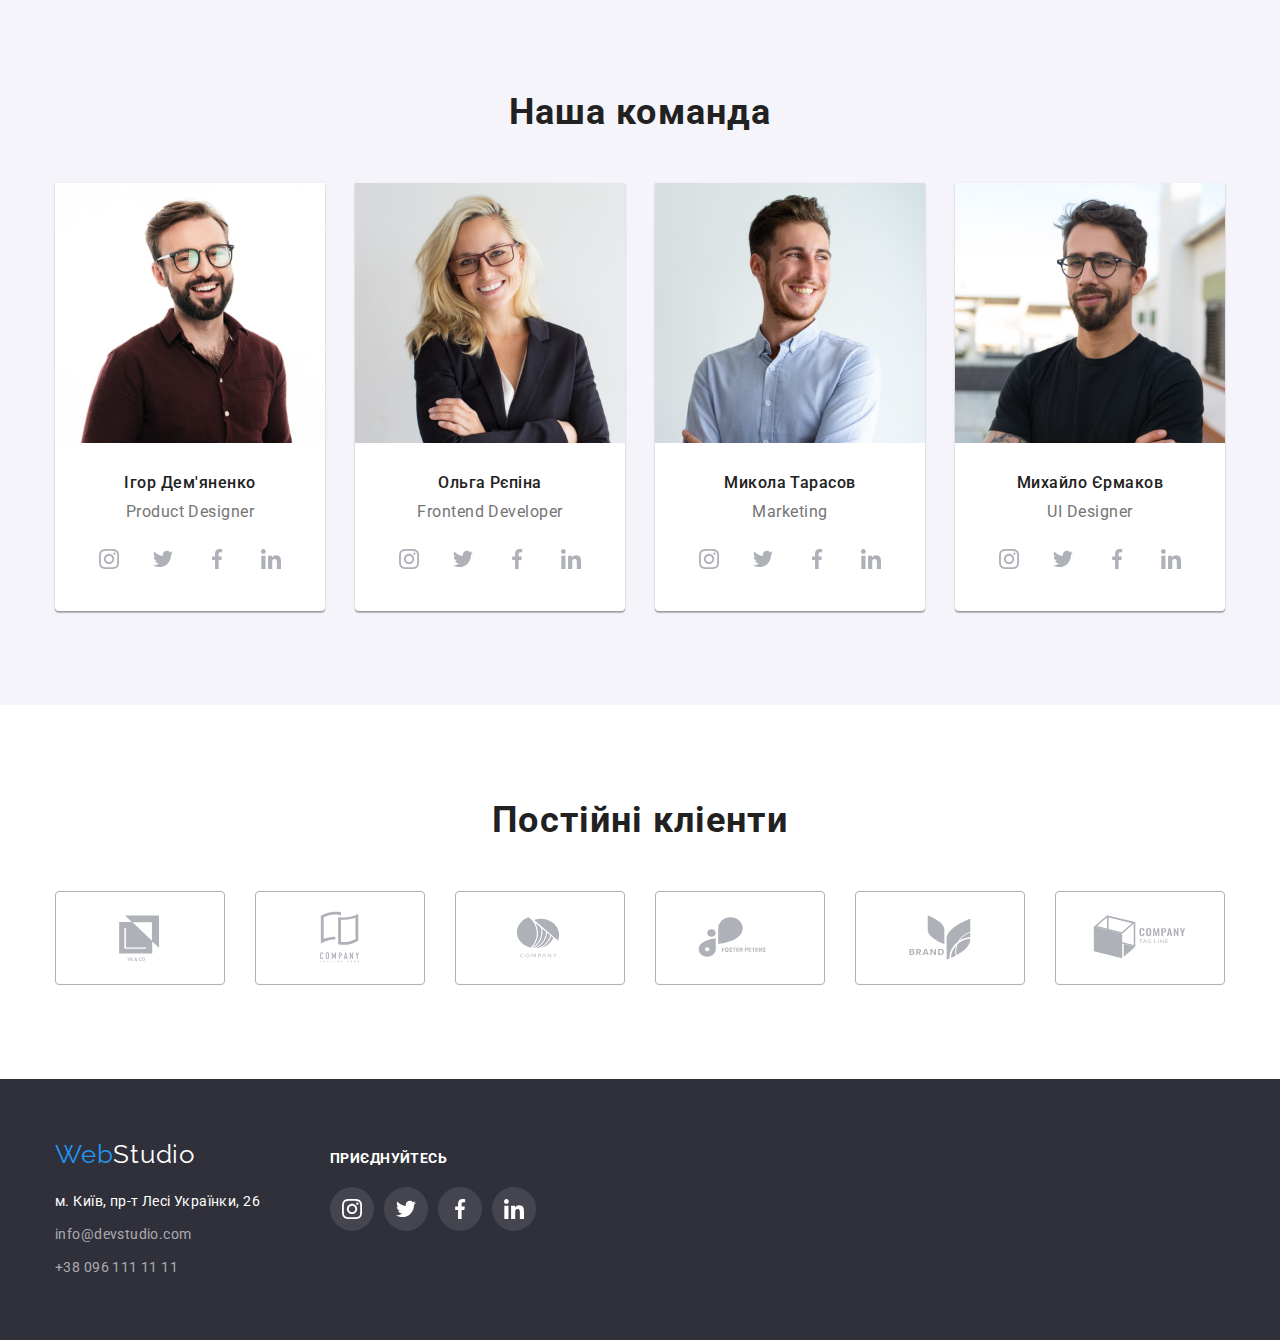
==== commit d838e65e: "fixed header and features" ====
--- a/index.html
+++ b/index.html
@@ -33,14 +33,14 @@
             <li class="item">
               <a href="mailto:info@devstudio.com" class="contact-link contact-mailto">
                 <svg class="icon-contact" width="16" height="12">
-                  <use href="./images/symbol-defs 1.svg#icon-envelope"></use></svg>
-                <span>info@devstudio.com</span></a>
+                  <use href="./images/symbol-defs1.svg#icon-envelope"></use></svg>
+                info@devstudio.com</a>
             </li>
             <li class="item">
               <a href="tel:+380961111111" class="contact-link contact-phone">
                 <svg class="icon-contact" width="10" height="16">
-                  <use href="./images/symbol-defs 1.svg#icon-smartphone"></use></svg>
-                <span>+38 096 111 11 11</span></a>
+                  <use href="./images/symbol-defs1.svg#icon-smartphone"></use></svg>
+                +38 096 111 11 11</a>
             </li>
           </ul>
       </div>
@@ -59,19 +59,39 @@
         <div class="container">
           <h2 class="section-title visually-hidden">Особливості</h2>
           <ul class="features list">
-            <li class="features-item icon-antenna">
+            <li class="features-item">
+              <div class="features-icon">
+                <svg width="70" height="70">
+                  <use href="./images/symbol-defs1.svg#icon-antenna-1"></use>
+                </svg>
+              </div>
               <h3 class="subtitle">Увага до деталей</h3>
               <p>Ідейні міркування, і навіть початок повсякденної роботи з формування позиції.</p>
             </li>
             <li class="features-item icon-clock">
+              <div class="features-icon">
+                <svg width="70" height="70">
+                  <use href="./images/symbol-defs1.svg#icon-clock-1"></use>
+                </svg>
+              </div>
               <h3 class="subtitle">Пунктуальність</h3>
               <p>Завдання організації, особливо рамки і місце навчання кадрів тягне у себе.</p>
             </li>
             <li class="features-item icon-diagram">
+              <div class="features-icon">
+                <svg width="70" height="70">
+                  <use href="./images/symbol-defs1.svg#icon-diagram-1"></use>
+                </svg>
+              </div>
               <h3 class="subtitle">Планування</h3>
               <p>Так само консультація з широким активом значною мірою зумовлює.</p>
             </li>
             <li class="features-item icon-astronaut">
+              <div class="features-icon">
+                <svg width="70" height="70">
+                  <use href="./images/symbol-defs1.svg#icon-astronaut-1"></use>
+                </svg>
+              </div>
               <h3 class="subtitle">Сучасні технології</h3>
               <p>Значимість цих проблем настільки очевидна, що реалізація планових завдань.</p>
             </li>
@@ -109,28 +129,28 @@
                   <li class="social-item">
                     <a href="#">
                       <svg class="social-network" width="20" height="20">
-                        <use href="./images/symbol-defs 1.svg#icon-instagram-2"></use>
-                      </svg>
-                    </a>
-                  </li>
-                  <li class="social-item">
-                    <a href="#">
-                      <svg class="social-network" width="20" height="20">
-                        <use href="./images/symbol-defs 1.svg#icon-twitter-1"></use>
-                      </svg>
-                    </a>
-                  </li>
-                  <li class="social-item">
-                    <a href="#">
-                      <svg class="social-network" width="20" height="20">
-                        <use href="./images/symbol-defs 1.svg#icon-facebook-1"></use>
-                      </svg>
-                    </a>
-                  </li>
-                  <li class="social-item">
-                    <a href="#">
-                      <svg class="social-network" width="20" height="20">
-                        <use href="./images/symbol-defs 1.svg#icon-linkedin-1"></use>
+                        <use href="./images/symbol-defs1.svg#icon-instagram-2"></use>
+                      </svg>
+                    </a>
+                  </li>
+                  <li class="social-item">
+                    <a href="#">
+                      <svg class="social-network" width="20" height="20">
+                        <use href="./images/symbol-defs1.svg#icon-twitter-1"></use>
+                      </svg>
+                    </a>
+                  </li>
+                  <li class="social-item">
+                    <a href="#">
+                      <svg class="social-network" width="20" height="20">
+                        <use href="./images/symbol-defs1.svg#icon-facebook-1"></use>
+                      </svg>
+                    </a>
+                  </li>
+                  <li class="social-item">
+                    <a href="#">
+                      <svg class="social-network" width="20" height="20">
+                        <use href="./images/symbol-defs1.svg#icon-linkedin-1"></use>
                       </svg>
                     </a>
                   </li>
@@ -146,28 +166,28 @@
                   <li class="social-item">
                     <a href="#">
                       <svg class="social-network" width="20" height="20">
-                        <use href="./images/symbol-defs 1.svg#icon-instagram-2"></use>
-                      </svg>
-                    </a>
-                  </li>
-                  <li class="social-item">
-                    <a href="#">
-                      <svg class="social-network" width="20" height="20">
-                        <use href="./images/symbol-defs 1.svg#icon-twitter-1"></use>
-                      </svg>
-                    </a>
-                  </li>
-                  <li class="social-item">
-                    <a href="#">
-                      <svg class="social-network" width="20" height="20">
-                        <use href="./images/symbol-defs 1.svg#icon-facebook-1"></use>
-                      </svg>
-                    </a>
-                  </li>
-                  <li class="social-item">
-                    <a href="#">
-                      <svg class="social-network" width="20" height="20">
-                        <use href="./images/symbol-defs 1.svg#icon-linkedin-1"></use>
+                        <use href="./images/symbol-defs1.svg#icon-instagram-2"></use>
+                      </svg>
+                    </a>
+                  </li>
+                  <li class="social-item">
+                    <a href="#">
+                      <svg class="social-network" width="20" height="20">
+                        <use href="./images/symbol-defs1.svg#icon-twitter-1"></use>
+                      </svg>
+                    </a>
+                  </li>
+                  <li class="social-item">
+                    <a href="#">
+                      <svg class="social-network" width="20" height="20">
+                        <use href="./images/symbol-defs1.svg#icon-facebook-1"></use>
+                      </svg>
+                    </a>
+                  </li>
+                  <li class="social-item">
+                    <a href="#">
+                      <svg class="social-network" width="20" height="20">
+                        <use href="./images/symbol-defs1.svg#icon-linkedin-1"></use>
                       </svg>
                     </a>
                   </li>
@@ -183,28 +203,28 @@
                   <li class="social-item">
                     <a href="#">
                       <svg class="social-network" width="20" height="20">
-                        <use href="./images/symbol-defs 1.svg#icon-instagram-2"></use>
-                      </svg>
-                    </a>
-                  </li>
-                  <li class="social-item">
-                    <a href="#">
-                      <svg class="social-network" width="20" height="20">
-                        <use href="./images/symbol-defs 1.svg#icon-twitter-1"></use>
-                      </svg>
-                    </a>
-                  </li>
-                  <li class="social-item">
-                    <a href="#">
-                      <svg class="social-network" width="20" height="20">
-                        <use href="./images/symbol-defs 1.svg#icon-facebook-1"></use>
-                      </svg>
-                    </a>
-                  </li>
-                  <li class="social-item">
-                    <a href="#">
-                      <svg class="social-network" width="20" height="20">
-                        <use href="./images/symbol-defs 1.svg#icon-linkedin-1"></use>
+                        <use href="./images/symbol-defs1.svg#icon-instagram-2"></use>
+                      </svg>
+                    </a>
+                  </li>
+                  <li class="social-item">
+                    <a href="#">
+                      <svg class="social-network" width="20" height="20">
+                        <use href="./images/symbol-defs1.svg#icon-twitter-1"></use>
+                      </svg>
+                    </a>
+                  </li>
+                  <li class="social-item">
+                    <a href="#">
+                      <svg class="social-network" width="20" height="20">
+                        <use href="./images/symbol-defs1.svg#icon-facebook-1"></use>
+                      </svg>
+                    </a>
+                  </li>
+                  <li class="social-item">
+                    <a href="#">
+                      <svg class="social-network" width="20" height="20">
+                        <use href="./images/symbol-defs1.svg#icon-linkedin-1"></use>
                       </svg>
                     </a>
                   </li>
@@ -220,28 +240,28 @@
                   <li class="social-item">
                     <a href="#">
                       <svg class="social-network" width="20" height="20">
-                        <use href="./images/symbol-defs 1.svg#icon-instagram-2"></use>
-                      </svg>
-                    </a>
-                  </li>
-                  <li class="social-item">
-                    <a href="#">
-                      <svg class="social-network" width="20" height="20">
-                        <use href="./images/symbol-defs 1.svg#icon-twitter-1"></use>
-                      </svg>
-                    </a>
-                  </li>
-                  <li class="social-item">
-                    <a href="#">
-                      <svg class="social-network" width="20" height="20">
-                        <use href="./images/symbol-defs 1.svg#icon-facebook-1"></use>
-                      </svg>
-                    </a>
-                  </li>
-                  <li class="social-item">
-                    <a href="#">
-                      <svg class="social-network" width="20" height="20">
-                        <use href="./images/symbol-defs 1.svg#icon-linkedin-1"></use>
+                        <use href="./images/symbol-defs1.svg#icon-instagram-2"></use>
+                      </svg>
+                    </a>
+                  </li>
+                  <li class="social-item">
+                    <a href="#">
+                      <svg class="social-network" width="20" height="20">
+                        <use href="./images/symbol-defs1.svg#icon-twitter-1"></use>
+                      </svg>
+                    </a>
+                  </li>
+                  <li class="social-item">
+                    <a href="#">
+                      <svg class="social-network" width="20" height="20">
+                        <use href="./images/symbol-defs1.svg#icon-facebook-1"></use>
+                      </svg>
+                    </a>
+                  </li>
+                  <li class="social-item">
+                    <a href="#">
+                      <svg class="social-network" width="20" height="20">
+                        <use href="./images/symbol-defs1.svg#icon-linkedin-1"></use>
                       </svg>
                     </a>
                   </li>
@@ -259,42 +279,42 @@
             <li>
               <a href="#" class="client-item">
                 <svg class="client-icon" width="106" height="60">
-                  <use href="./images/symbol-defs 1.svg#icon-Client-1"></use>
-                </svg>
-              </a>
-            </li>
-            <li>
-              <a href="#" class="client-item">
-                <svg class="client-icon" width="106" height="60">
-                  <use href="./images/symbol-defs 1.svg#icon-Client-2"></use>
-                </svg>
-              </a>
-            </li>
-            <li>
-              <a href="#" class="client-item">
-                <svg class="client-icon" width="106" height="60">
-                  <use href="./images/symbol-defs 1.svg#icon-Client-3"></use>
-                </svg>
-              </a>
-            </li>
-            <li>
-              <a href="#" class="client-item">
-                <svg class="client-icon" width="106" height="60">
-                  <use href="./images/symbol-defs 1.svg#icon-Client-4"></use>
-                </svg>
-              </a>
-            </li>
-            <li>
-              <a href="#" class="client-item">
-                <svg class="client-icon" width="106" height="60">
-                  <use href="./images/symbol-defs 1.svg#icon-Client-5"></use>
-                </svg>
-              </a>
-            </li>
-            <li>
-              <a href="#" class="client-item">
-                <svg class="client-icon" width="106" height="60">
-                  <use href="./images/symbol-defs 1.svg#icon-Client-6"></use>
+                  <use href="./images/symbol-defs1.svg#icon-Client-1"></use>
+                </svg>
+              </a>
+            </li>
+            <li>
+              <a href="#" class="client-item">
+                <svg class="client-icon" width="106" height="60">
+                  <use href="./images/symbol-defs1.svg#icon-Client-2"></use>
+                </svg>
+              </a>
+            </li>
+            <li>
+              <a href="#" class="client-item">
+                <svg class="client-icon" width="106" height="60">
+                  <use href="./images/symbol-defs1.svg#icon-Client-3"></use>
+                </svg>
+              </a>
+            </li>
+            <li>
+              <a href="#" class="client-item">
+                <svg class="client-icon" width="106" height="60">
+                  <use href="./images/symbol-defs1.svg#icon-Client-4"></use>
+                </svg>
+              </a>
+            </li>
+            <li>
+              <a href="#" class="client-item">
+                <svg class="client-icon" width="106" height="60">
+                  <use href="./images/symbol-defs1.svg#icon-Client-5"></use>
+                </svg>
+              </a>
+            </li>
+            <li>
+              <a href="#" class="client-item">
+                <svg class="client-icon" width="106" height="60">
+                  <use href="./images/symbol-defs1.svg#icon-Client-6"></use>
                 </svg>
               </a>
             </li>
@@ -331,28 +351,28 @@
               <li class="social-item">
                 <a href="#" class="social-link">
                   <svg class="social-network" width="20" height="20">
-                    <use href="./images/symbol-defs 1.svg#icon-instagram-2"></use>
+                    <use href="./images/symbol-defs1.svg#icon-instagram-2"></use>
                   </svg>
                 </a>
               </li>
               <li class="social-item">
                 <a href="#" class="social-link">
                   <svg class="social-network" width="20" height="20">
-                    <use href="./images/symbol-defs 1.svg#icon-twitter-1"></use>
+                    <use href="./images/symbol-defs1.svg#icon-twitter-1"></use>
                   </svg>
                 </a>
               </li>
               <li class="social-item">
                 <a href="#" class="social-link">
                   <svg class="social-network" width="20" height="20">
-                    <use href="./images/symbol-defs 1.svg#icon-facebook-1"></use>
+                    <use href="./images/symbol-defs1.svg#icon-facebook-1"></use>
                   </svg>
                 </a>
               </li>
               <li class="social-item">
                 <a href="#" class="social-link">
                   <svg class="social-network" width="20" height="20">
-                    <use href="./images/symbol-defs 1.svg#icon-linkedin-1"></use>
+                    <use href="./images/symbol-defs1.svg#icon-linkedin-1"></use>
                   </svg>
                 </a>
               </li>
--- a/css/style.css
+++ b/css/style.css
@@ -153,19 +153,22 @@
    color: var(--primary-text-color);
    font-weight: 500;
    font-size: 14px;
+   fill: currentColor;
    line-height: 1.14;
    letter-spacing: 0.02em;
    text-decoration: none;
 }
-
+.contact-link:hover,
+.contact-link:focus {
+   color: var(--accent-text-color);
+}
 .icon-contact {
    margin-right: 10px;
-   fill: var(--primary-text-color);
-}
-.icon-contact:hover,
+}
+/* .icon-contact:hover,
 .icon-contact:focus {
    fill: var(--accent-text-color);
-}
+} */
 
 /* footer */
 .address {
@@ -194,10 +197,6 @@
    text-decoration: none;
 }
 
-.contact-link:hover,
-.contact-link:focus {
-   color: var(--accent-text-color);
-}
 .mailto {
    margin: 9px 0;
 }
@@ -235,7 +234,10 @@
    height: 600px;
    margin-left: auto;
    margin-right: auto;
-   background-image:url(../images/Img\ Overlay.svg),
+   background-image:linear-gradient(
+      to right,
+      var(--hero-background-gradient),
+      var(--hero-background-gradient)),
    url(../images/hero-background.jpg);
    background-position: center;
    background-size: cover;
@@ -316,30 +318,15 @@
 .features-item {
    width: 270px;
 }
-.features-item::before {
-   display: block;
-   content: "";
+.features-icon {
+   display: flex;
    height: 120px;
+   justify-content: center;
+   align-items: center;
+   margin-bottom: 30px;
    background-color: var(--section-background);
-   background-size: 70px, contain;
-   background-repeat: no-repeat;
-   background-position: center;
-   margin-bottom: 30px;
-   border-radius: 4px;
-}
-.icon-antenna::before {
-   background-image: url(../images/antenna\ 1.svg);
-}
-.icon-clock::before {
-   background-image: url(../images/clock\ 1.svg);
-}
-.icon-diagram::before {
-   background-image: url(../images/diagram\ 1.svg);
-}
-.icon-astronaut::before {
-   background-image: url(../images/astronaut\ 1.svg);
-}
-
+   border-radius: 4px
+}
 .features p {
    font-size: 14px;
    line-height: 1.71;
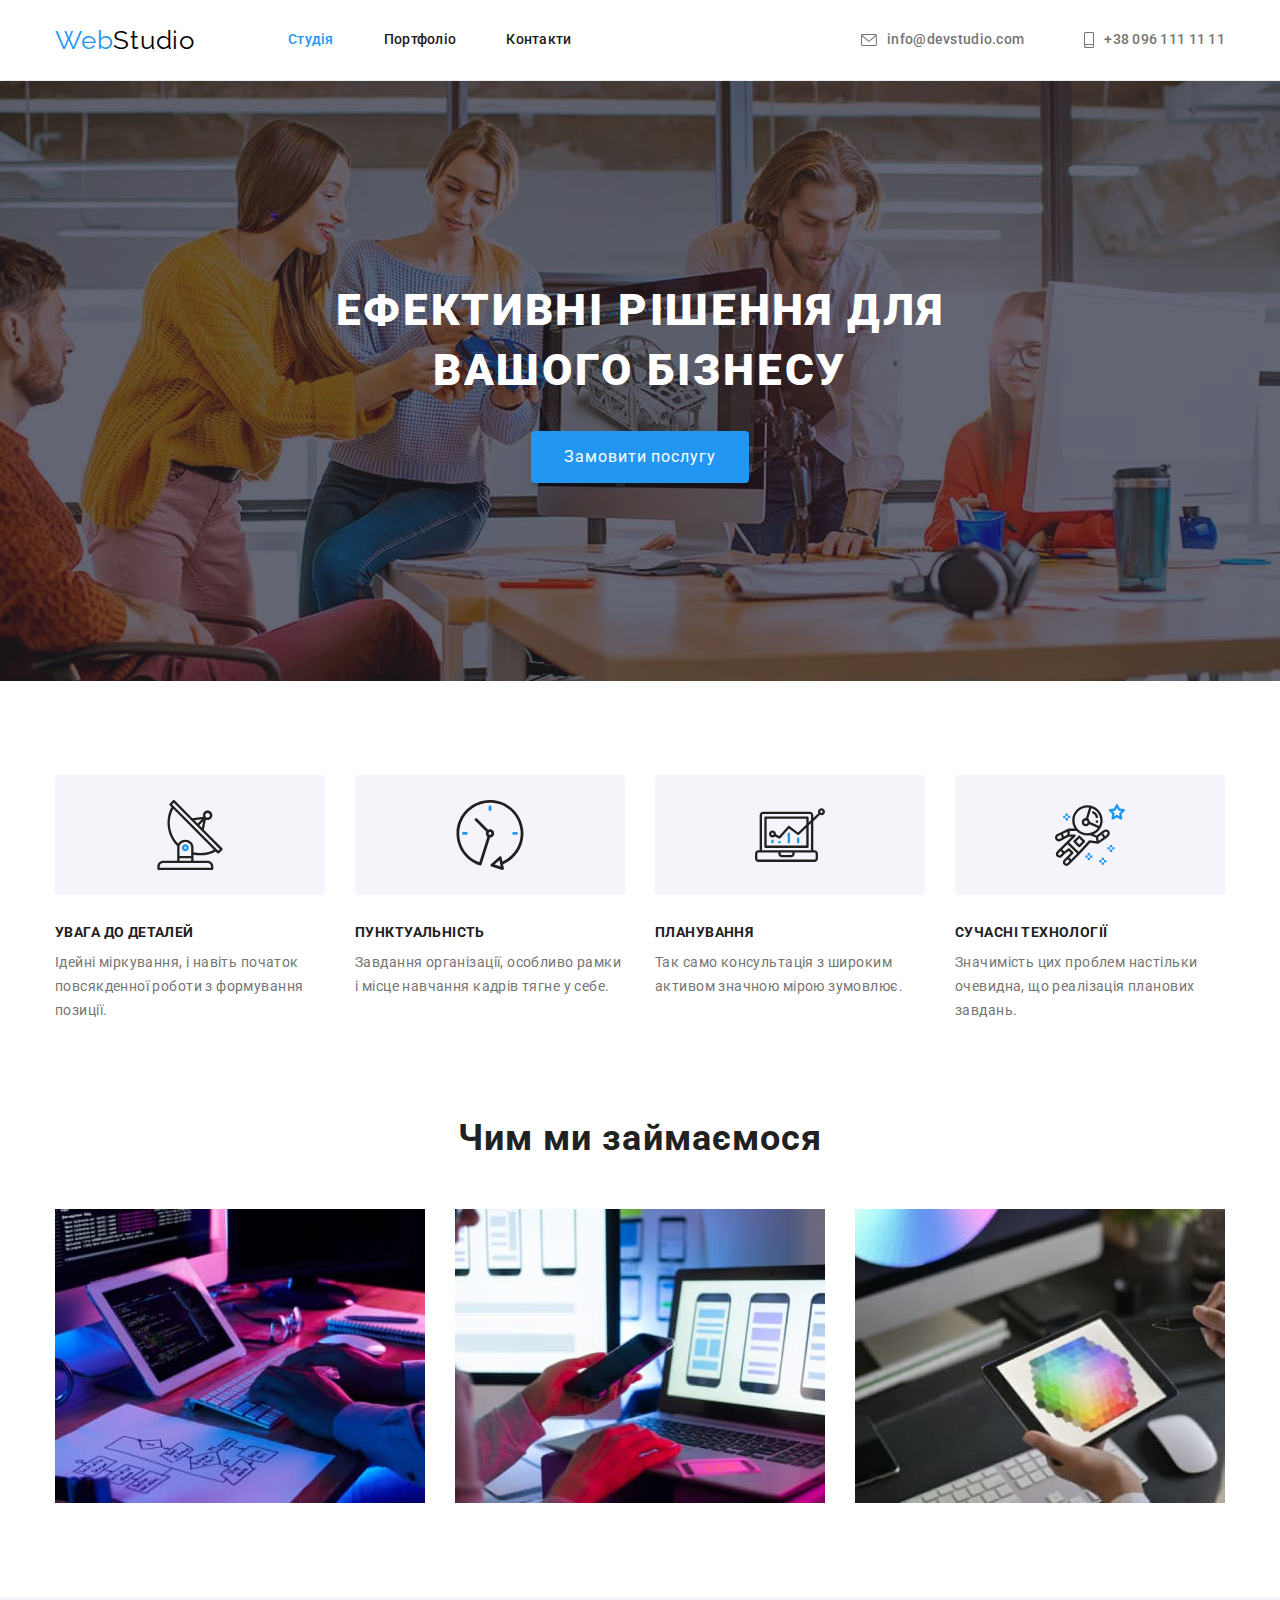
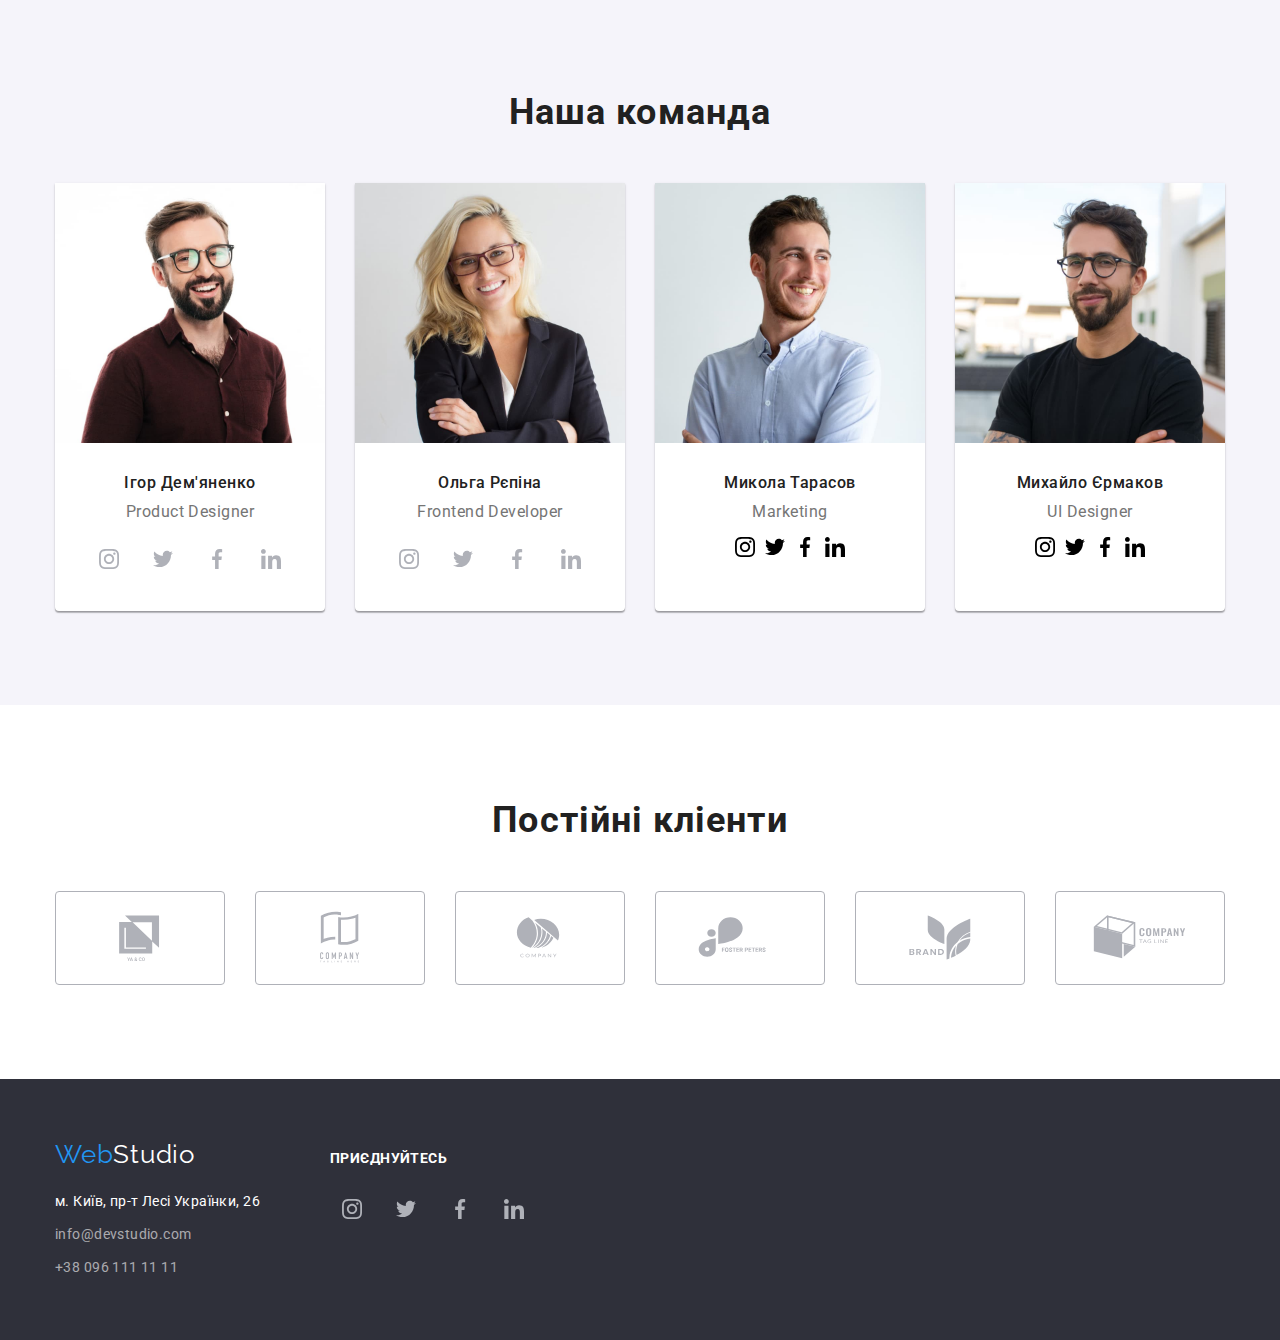
==== commit 57e44cf0: "fixed links in teams" ====
--- a/index.html
+++ b/index.html
@@ -127,28 +127,28 @@
                 <p class="member-text">Product Designer</p>
                 <ul class="social list">
                   <li class="social-item">
-                    <a href="#">
+                    <a href="#" class="social-link">
                       <svg class="social-network" width="20" height="20">
                         <use href="./images/symbol-defs1.svg#icon-instagram-2"></use>
                       </svg>
                     </a>
                   </li>
                   <li class="social-item">
-                    <a href="#">
+                    <a href="#" class="social-link">
                       <svg class="social-network" width="20" height="20">
                         <use href="./images/symbol-defs1.svg#icon-twitter-1"></use>
                       </svg>
                     </a>
                   </li>
                   <li class="social-item">
-                    <a href="#">
+                    <a href="#" class="social-link">
                       <svg class="social-network" width="20" height="20">
                         <use href="./images/symbol-defs1.svg#icon-facebook-1"></use>
                       </svg>
                     </a>
                   </li>
                   <li class="social-item">
-                    <a href="#">
+                    <a href="#" class="social-link">
                       <svg class="social-network" width="20" height="20">
                         <use href="./images/symbol-defs1.svg#icon-linkedin-1"></use>
                       </svg>
@@ -164,28 +164,28 @@
                 <p class="member-text">Frontend Developer</p>
                 <ul class="social list">
                   <li class="social-item">
-                    <a href="#">
+                    <a href="#" class="social-link">
                       <svg class="social-network" width="20" height="20">
                         <use href="./images/symbol-defs1.svg#icon-instagram-2"></use>
                       </svg>
                     </a>
                   </li>
                   <li class="social-item">
-                    <a href="#">
+                    <a href="#" class="social-link">
                       <svg class="social-network" width="20" height="20">
                         <use href="./images/symbol-defs1.svg#icon-twitter-1"></use>
                       </svg>
                     </a>
                   </li>
                   <li class="social-item">
-                    <a href="#">
+                    <a href="#" class="social-link">
                       <svg class="social-network" width="20" height="20">
                         <use href="./images/symbol-defs1.svg#icon-facebook-1"></use>
                       </svg>
                     </a>
                   </li>
                   <li class="social-item">
-                    <a href="#">
+                    <a href="#" class="social-link">
                       <svg class="social-network" width="20" height="20">
                         <use href="./images/symbol-defs1.svg#icon-linkedin-1"></use>
                       </svg>
--- a/css/style.css
+++ b/css/style.css
@@ -165,10 +165,6 @@
 .icon-contact {
    margin-right: 10px;
 }
-/* .icon-contact:hover,
-.icon-contact:focus {
-   fill: var(--accent-text-color);
-} */
 
 /* footer */
 .address {
@@ -215,13 +211,13 @@
    letter-spacing: 0.03em;
    text-transform: uppercase;
 }
-.social-link {
+/* .social-link {
    border-radius: 50%;
    background-color: var(--social-link-background);
 }
 .social-link .social-network {
    fill: var(--white-color);
-}
+} */
 
 /* hero */
 .hero {
@@ -387,23 +383,18 @@
    margin-right: 10px;
 
 }
-.social-item a {
-   display: flex;
+.social-link {
+   display:inline-flex;
    justify-content: center;
    align-items: center;
+   fill: var(--icon-color);
    width: 44px;
    height: 44px;
-}
-.social-item a:hover,
-.social-item a:focus {
    border-radius: 50%;
+}
+.social-link:hover,
+.social-link:focus {
    background-color: var(--accent-text-color);
-}
-.social-network {
-   fill: var(--icon-color);
-}
-.social-network:hover,
-.social-network:focus {
    fill: var(--white-color);
 }
 
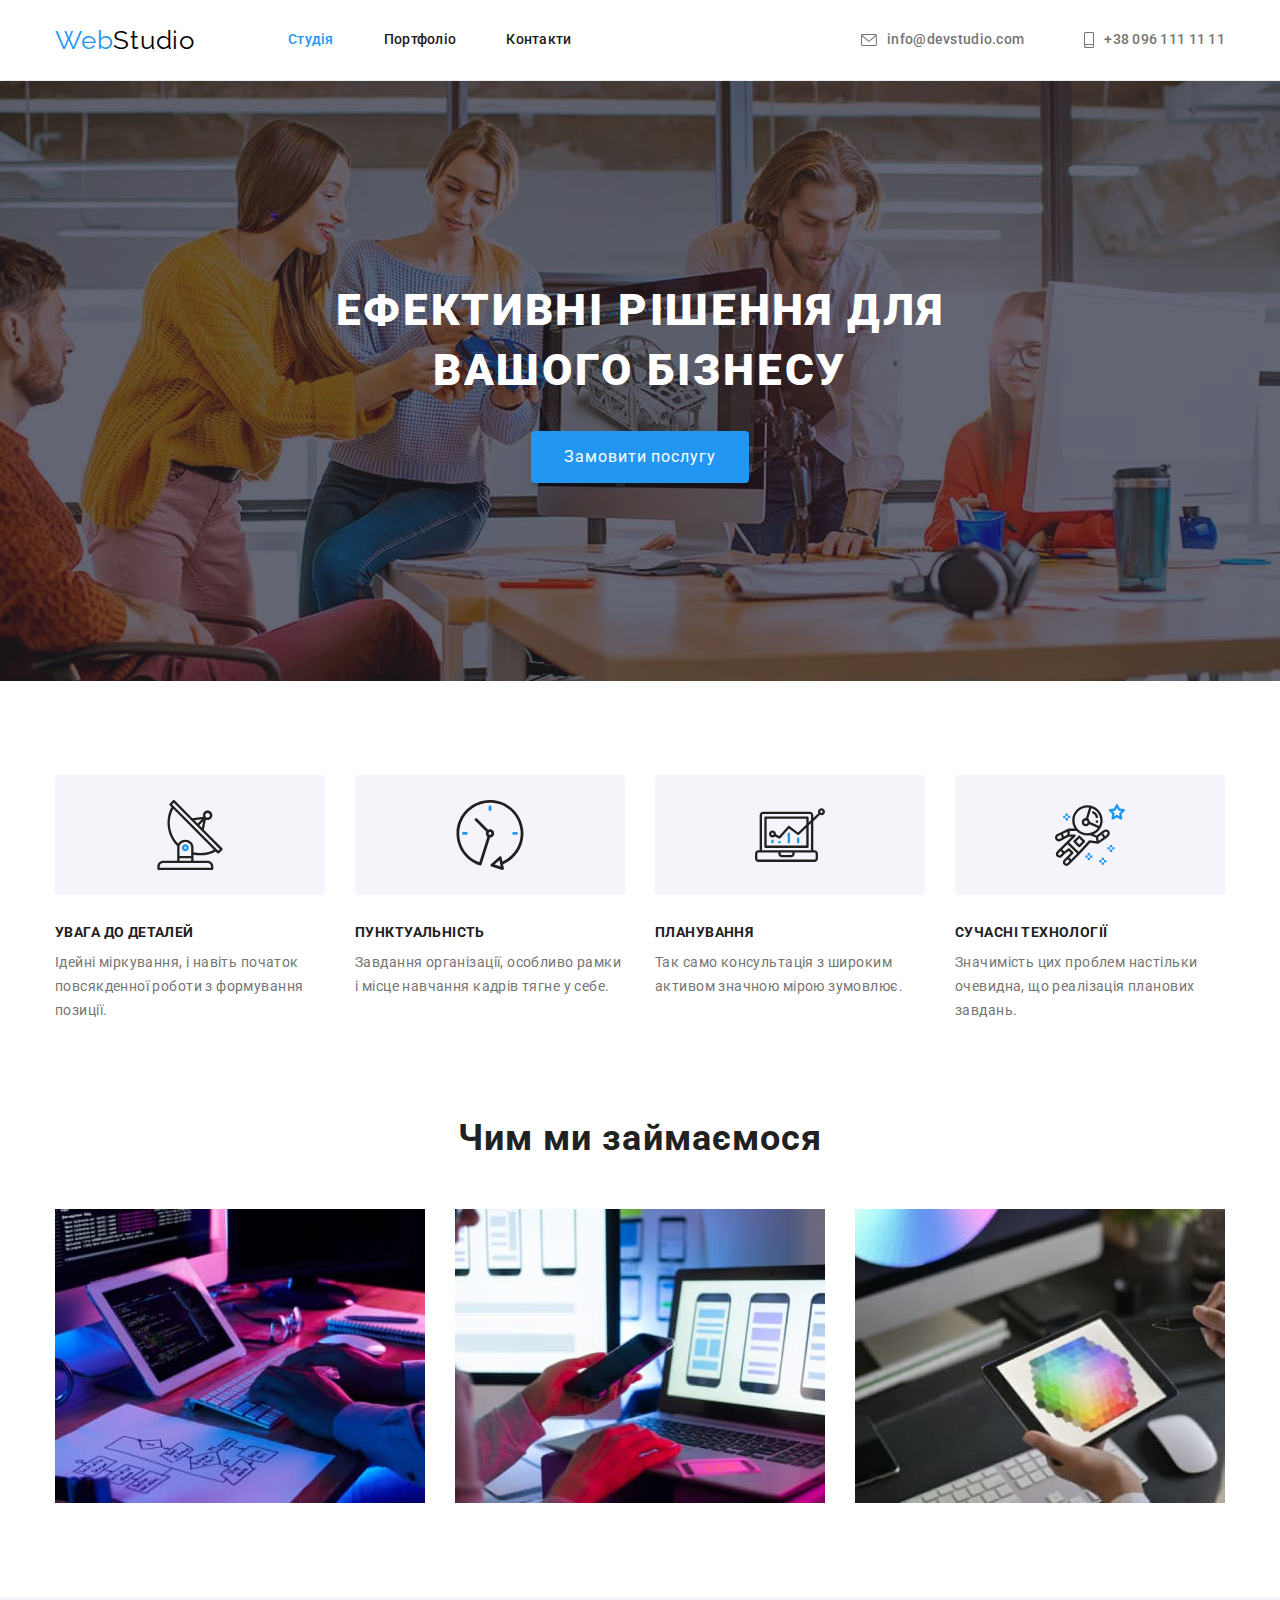
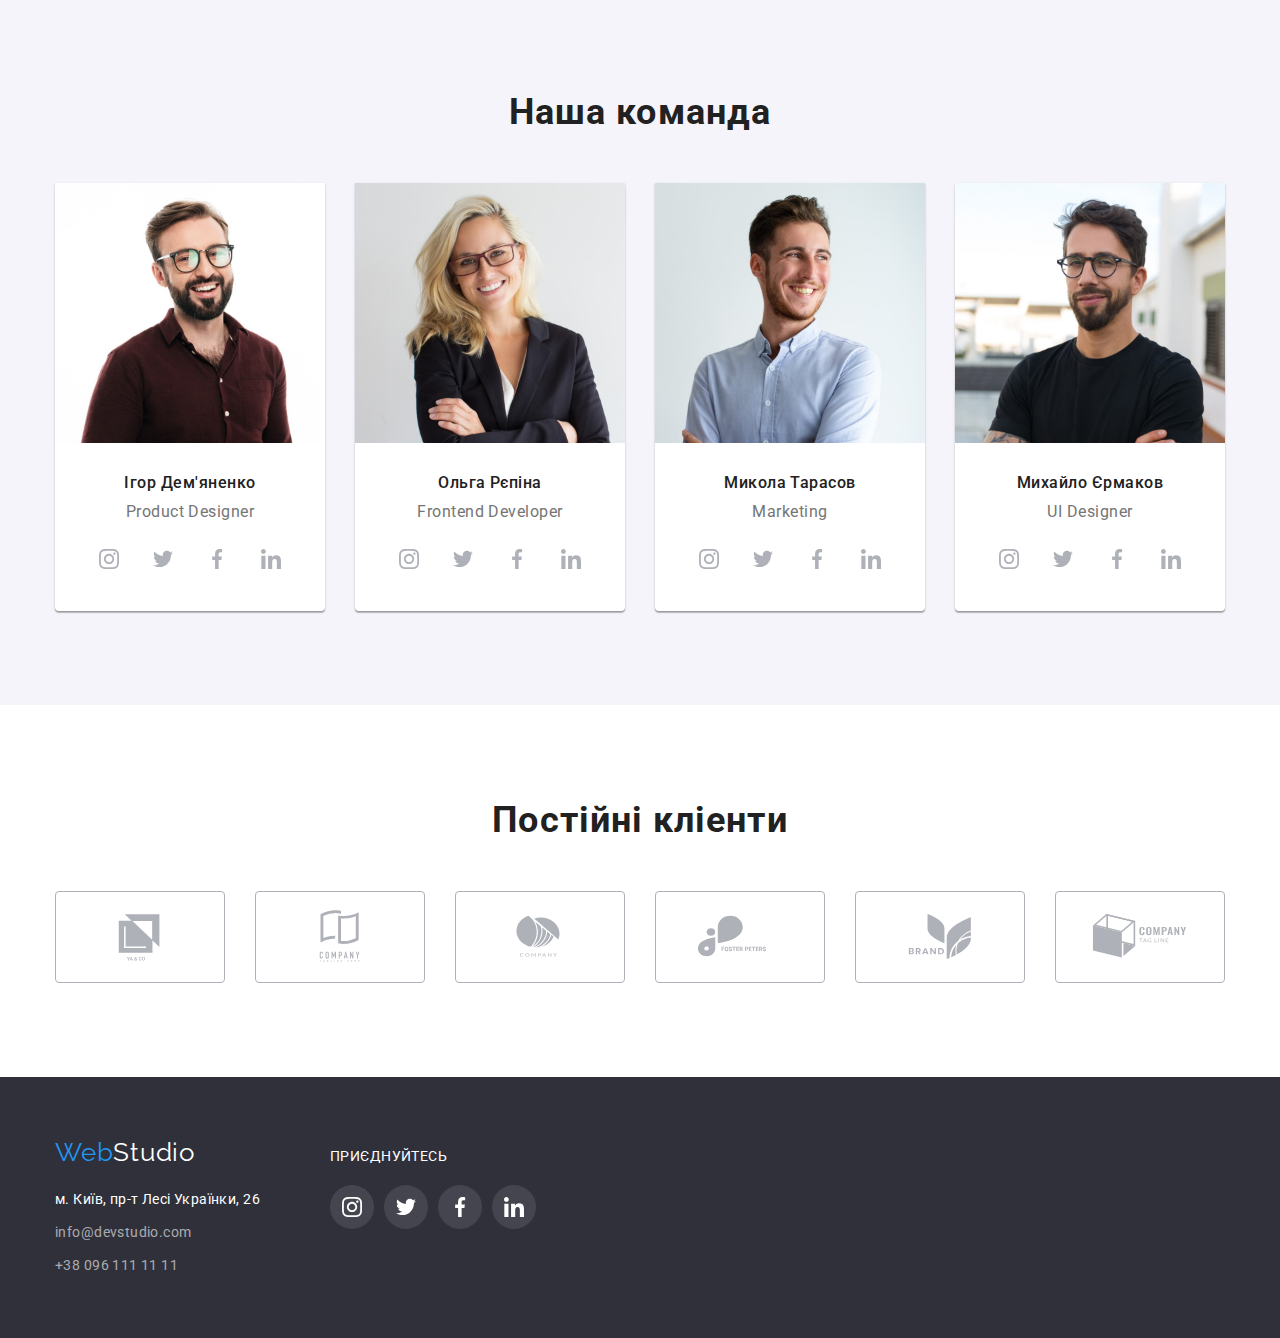
==== commit 7c7cd855: "fixed shadow in portfolio" ====
--- a/index.html
+++ b/index.html
@@ -128,28 +128,28 @@
                 <ul class="social list">
                   <li class="social-item">
                     <a href="#" class="social-link">
-                      <svg class="social-network" width="20" height="20">
+                      <svg width="20" height="20">
                         <use href="./images/symbol-defs1.svg#icon-instagram-2"></use>
                       </svg>
                     </a>
                   </li>
                   <li class="social-item">
                     <a href="#" class="social-link">
-                      <svg class="social-network" width="20" height="20">
+                      <svg width="20" height="20">
                         <use href="./images/symbol-defs1.svg#icon-twitter-1"></use>
                       </svg>
                     </a>
                   </li>
                   <li class="social-item">
                     <a href="#" class="social-link">
-                      <svg class="social-network" width="20" height="20">
+                      <svg width="20" height="20">
                         <use href="./images/symbol-defs1.svg#icon-facebook-1"></use>
                       </svg>
                     </a>
                   </li>
                   <li class="social-item">
                     <a href="#" class="social-link">
-                      <svg class="social-network" width="20" height="20">
+                      <svg width="20" height="20">
                         <use href="./images/symbol-defs1.svg#icon-linkedin-1"></use>
                       </svg>
                     </a>
@@ -165,28 +165,28 @@
                 <ul class="social list">
                   <li class="social-item">
                     <a href="#" class="social-link">
-                      <svg class="social-network" width="20" height="20">
+                      <svg width="20" height="20">
                         <use href="./images/symbol-defs1.svg#icon-instagram-2"></use>
                       </svg>
                     </a>
                   </li>
                   <li class="social-item">
                     <a href="#" class="social-link">
-                      <svg class="social-network" width="20" height="20">
+                      <svg width="20" height="20">
                         <use href="./images/symbol-defs1.svg#icon-twitter-1"></use>
                       </svg>
                     </a>
                   </li>
                   <li class="social-item">
                     <a href="#" class="social-link">
-                      <svg class="social-network" width="20" height="20">
+                      <svg width="20" height="20">
                         <use href="./images/symbol-defs1.svg#icon-facebook-1"></use>
                       </svg>
                     </a>
                   </li>
                   <li class="social-item">
                     <a href="#" class="social-link">
-                      <svg class="social-network" width="20" height="20">
+                      <svg width="20" height="20">
                         <use href="./images/symbol-defs1.svg#icon-linkedin-1"></use>
                       </svg>
                     </a>
@@ -201,29 +201,29 @@
                 <p class="member-text">Marketing</p>
                 <ul class="social list">
                   <li class="social-item">
-                    <a href="#">
-                      <svg class="social-network" width="20" height="20">
+                    <a href="#" class="social-link">
+                      <svg width="20" height="20">
                         <use href="./images/symbol-defs1.svg#icon-instagram-2"></use>
                       </svg>
                     </a>
                   </li>
                   <li class="social-item">
-                    <a href="#">
-                      <svg class="social-network" width="20" height="20">
+                    <a href="#" class="social-link">
+                      <svg width="20" height="20">
                         <use href="./images/symbol-defs1.svg#icon-twitter-1"></use>
                       </svg>
                     </a>
                   </li>
                   <li class="social-item">
-                    <a href="#">
-                      <svg class="social-network" width="20" height="20">
+                    <a href="#" class="social-link">
+                      <svg width="20" height="20">
                         <use href="./images/symbol-defs1.svg#icon-facebook-1"></use>
                       </svg>
                     </a>
                   </li>
                   <li class="social-item">
-                    <a href="#">
-                      <svg class="social-network" width="20" height="20">
+                    <a href="#" class="social-link">
+                      <svg width="20" height="20">
                         <use href="./images/symbol-defs1.svg#icon-linkedin-1"></use>
                       </svg>
                     </a>
@@ -238,29 +238,29 @@
                 <p class="member-text">UI Designer</p>
                 <ul class="social list">
                   <li class="social-item">
-                    <a href="#">
-                      <svg class="social-network" width="20" height="20">
+                    <a href="#" class="social-link">
+                      <svg width="20" height="20">
                         <use href="./images/symbol-defs1.svg#icon-instagram-2"></use>
                       </svg>
                     </a>
                   </li>
                   <li class="social-item">
-                    <a href="#">
-                      <svg class="social-network" width="20" height="20">
+                    <a href="#" class="social-link">
+                      <svg width="20" height="20">
                         <use href="./images/symbol-defs1.svg#icon-twitter-1"></use>
                       </svg>
                     </a>
                   </li>
                   <li class="social-item">
-                    <a href="#">
-                      <svg class="social-network" width="20" height="20">
+                    <a href="#" class="social-link">
+                      <svg width="20" height="20">
                         <use href="./images/symbol-defs1.svg#icon-facebook-1"></use>
                       </svg>
                     </a>
                   </li>
                   <li class="social-item">
-                    <a href="#">
-                      <svg class="social-network" width="20" height="20">
+                    <a href="#" class="social-link">
+                      <svg width="20" height="20">
                         <use href="./images/symbol-defs1.svg#icon-linkedin-1"></use>
                       </svg>
                     </a>
@@ -276,44 +276,44 @@
         <div class="container">
           <h2 class="section-title">Постійні кліенти</h2>
           <ul class="clients list">
-            <li>
-              <a href="#" class="client-item">
-                <svg class="client-icon" width="106" height="60">
+            <li class="client-item">
+              <a href="#" class="client-link">
+                <svg width="106" height="60">
                   <use href="./images/symbol-defs1.svg#icon-Client-1"></use>
                 </svg>
               </a>
             </li>
-            <li>
-              <a href="#" class="client-item">
-                <svg class="client-icon" width="106" height="60">
+            <li class="client-item">
+              <a href="#" class="client-link">
+                <svg width="106" height="60">
                   <use href="./images/symbol-defs1.svg#icon-Client-2"></use>
                 </svg>
               </a>
             </li>
-            <li>
-              <a href="#" class="client-item">
-                <svg class="client-icon" width="106" height="60">
+            <li class="client-item">
+              <a href="#" class="client-link">
+                <svg width="106" height="60">
                   <use href="./images/symbol-defs1.svg#icon-Client-3"></use>
                 </svg>
               </a>
             </li>
-            <li>
-              <a href="#" class="client-item">
-                <svg class="client-icon" width="106" height="60">
+            <li class="client-item">
+              <a href="#" class="client-link">
+                <svg width="106" height="60">
                   <use href="./images/symbol-defs1.svg#icon-Client-4"></use>
                 </svg>
               </a>
             </li>
-            <li>
-              <a href="#" class="client-item">
-                <svg class="client-icon" width="106" height="60">
+            <li class="client-item">
+              <a href="#" class="client-link">
+                <svg width="106" height="60">
                   <use href="./images/symbol-defs1.svg#icon-Client-5"></use>
                 </svg>
               </a>
             </li>
-            <li>
-              <a href="#" class="client-item">
-                <svg class="client-icon" width="106" height="60">
+            <li class="client-item">
+              <a href="#" class="client-link">
+                <svg width="106" height="60">
                   <use href="./images/symbol-defs1.svg#icon-Client-6"></use>
                 </svg>
               </a>
@@ -324,7 +324,7 @@
     </main>
     <footer class="address">
       <div class="container">
-        <div class="footer">
+        <div class="box-footer">
           <div>
             <a class="logo" href="./index.html">Web<span class="logo-light">Studio</span></a>
             <address class="address-item">
@@ -345,32 +345,32 @@
               </ul>
             </address>
           </div>
-          <div class="footer-social">
-            <h3 class="caption">Приєднуйтесь</h3>
+          <div class="box-action">
+            <p class="action">Приєднуйтесь</p>
             <ul class="social list">
               <li class="social-item">
-                <a href="#" class="social-link">
+                <a href="#" class="social-link action-link">
                   <svg class="social-network" width="20" height="20">
                     <use href="./images/symbol-defs1.svg#icon-instagram-2"></use>
                   </svg>
                 </a>
               </li>
               <li class="social-item">
-                <a href="#" class="social-link">
+                <a href="#" class="social-link action-link">
                   <svg class="social-network" width="20" height="20">
                     <use href="./images/symbol-defs1.svg#icon-twitter-1"></use>
                   </svg>
                 </a>
               </li>
               <li class="social-item">
-                <a href="#" class="social-link">
+                <a href="#" class="social-link action-link">
                   <svg class="social-network" width="20" height="20">
                     <use href="./images/symbol-defs1.svg#icon-facebook-1"></use>
                   </svg>
                 </a>
               </li>
               <li class="social-item">
-                <a href="#" class="social-link">
+                <a href="#" class="social-link action-link">
                   <svg class="social-network" width="20" height="20">
                     <use href="./images/symbol-defs1.svg#icon-linkedin-1"></use>
                   </svg>
--- a/css/style.css
+++ b/css/style.css
@@ -196,14 +196,14 @@
 .mailto {
    margin: 9px 0;
 }
-.footer {
-   display: flex;
-}
-.footer-social {
-   padding: 12px 0;
+.box-footer {
+   display: flex;
+   align-items: baseline;
+}
+.box-action {
    margin-left: 70px;
 }
-.caption {
+.action {
    margin-bottom: 20px;
    color: var(--white-color);
    font-size: 14px;
@@ -211,13 +211,13 @@
    letter-spacing: 0.03em;
    text-transform: uppercase;
 }
-/* .social-link {
+.action-link {
    border-radius: 50%;
    background-color: var(--social-link-background);
 }
-.social-link .social-network {
+.social-network {
    fill: var(--white-color);
-} */
+}
 
 /* hero */
 .hero {
@@ -405,22 +405,25 @@
    margin-right: -30px;
    justify-content: center;
 }
-.client-item{
-   display: flex;
+.client-item {
    margin-right: 30px;
-   padding: 16px 32px;
    width: 170px;
-   background-color: var(--white-color);
+   height: 92px;
+   
+}
+.client-link {
+   display: flex;
+   justify-content: center;
+   align-items: center;
+   width: 100%;
+   height: 100%;
+   fill: var(--icon-color);
    border: 1px solid var(--icon-color);
    border-radius: 4px;
 }
-.client-icon {
-   fill: var(--icon-color);
-}
-.client-item:hover {
+.client-link:hover,
+.client-link:focus {
    border-color: var(--accent-text-color);
-}
-.client-icon:hover {
    fill: var(--accent-text-color);
 }
 
@@ -478,17 +481,18 @@
    line-height: 2;
    letter-spacing: 0.06em;
 }
-.portfolio p {
+.portfolio-text {
    color: var(--primary-text-color);
    font-size: 16px;
    line-height: 1.88;
    letter-spacing: 0.03em;
 }
-.portfolio a {
+.project-link {
+   display: block;
    background-color: var(--white-color);
    text-decoration: none;
 }
-.project:hover {
-   /* border: 1px solid #EEEEEE; */
+.project-link:hover,
+.project-link:focus {
       box-shadow: 0px 1px 1px rgba(0, 0, 0, 0.12), 0px 4px 4px rgba(0, 0, 0, 0.06), 1px 4px 6px rgba(0, 0, 0, 0.16);
 }
